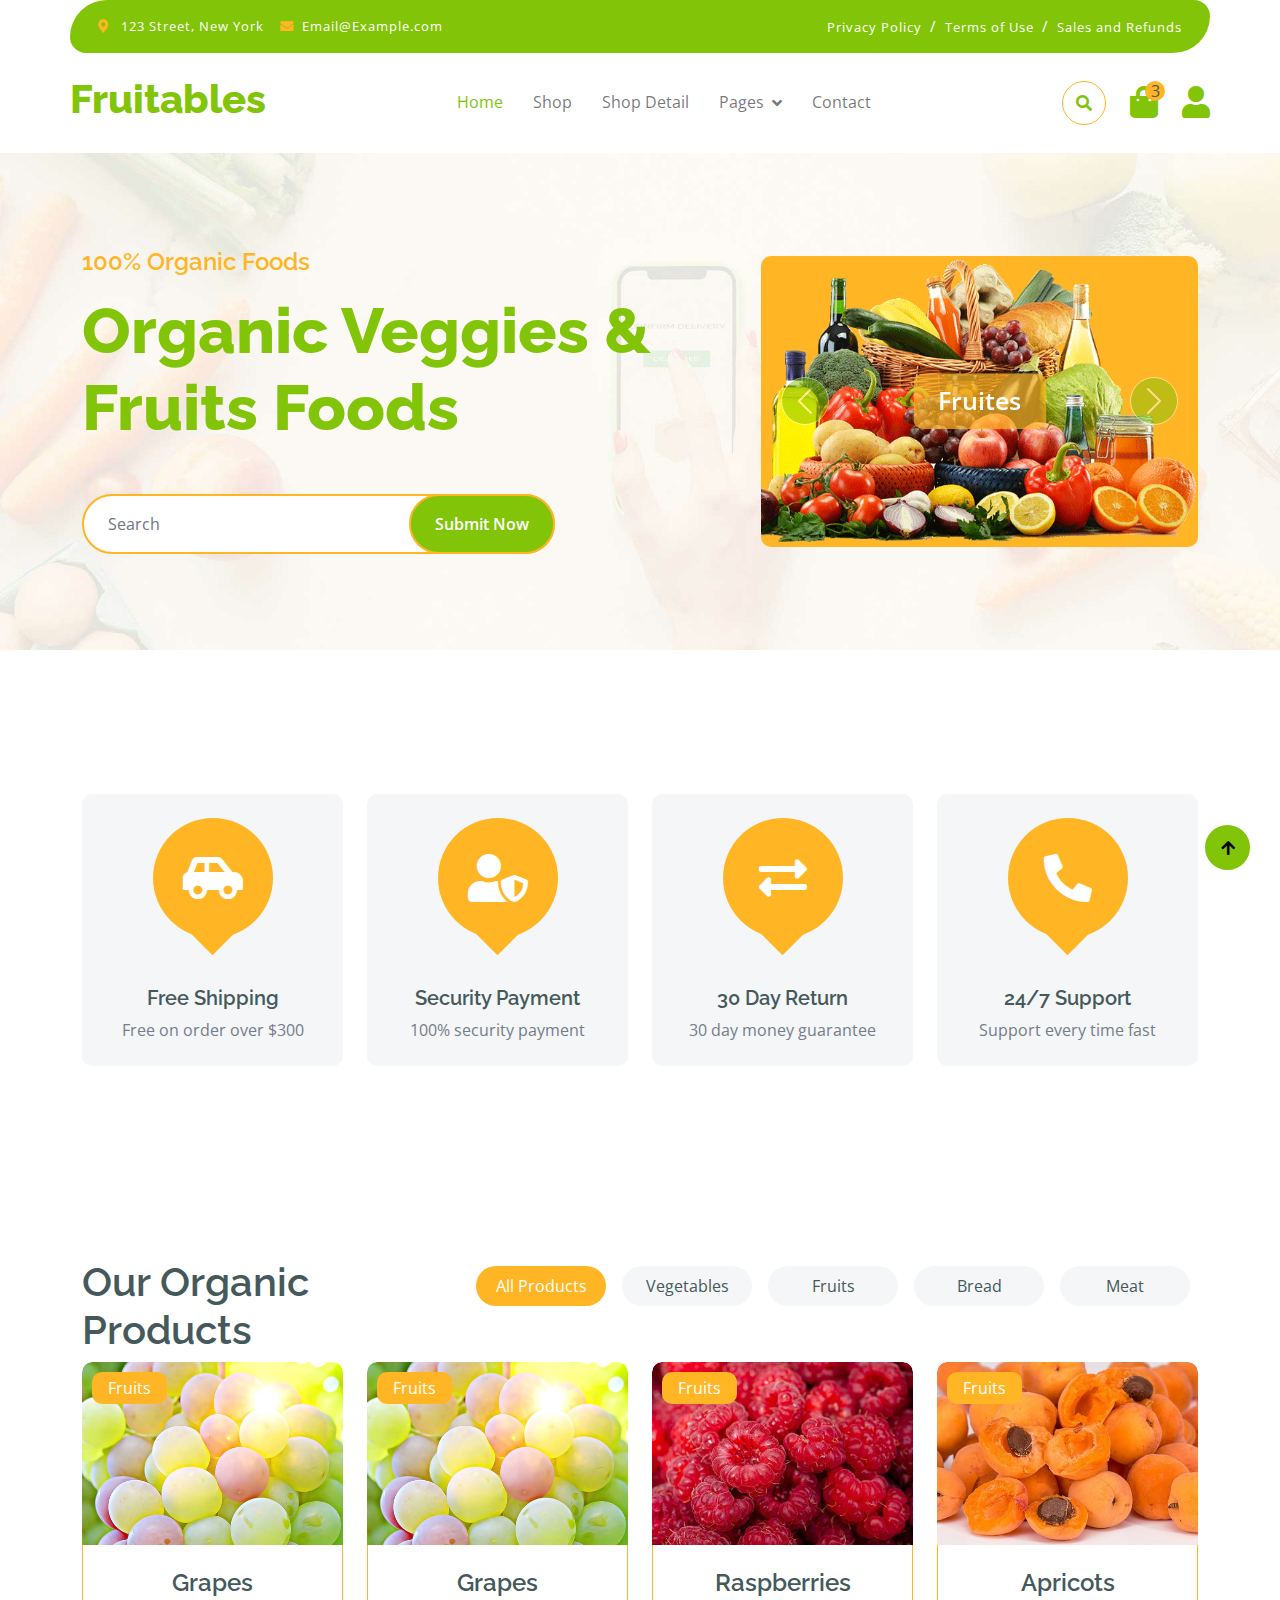
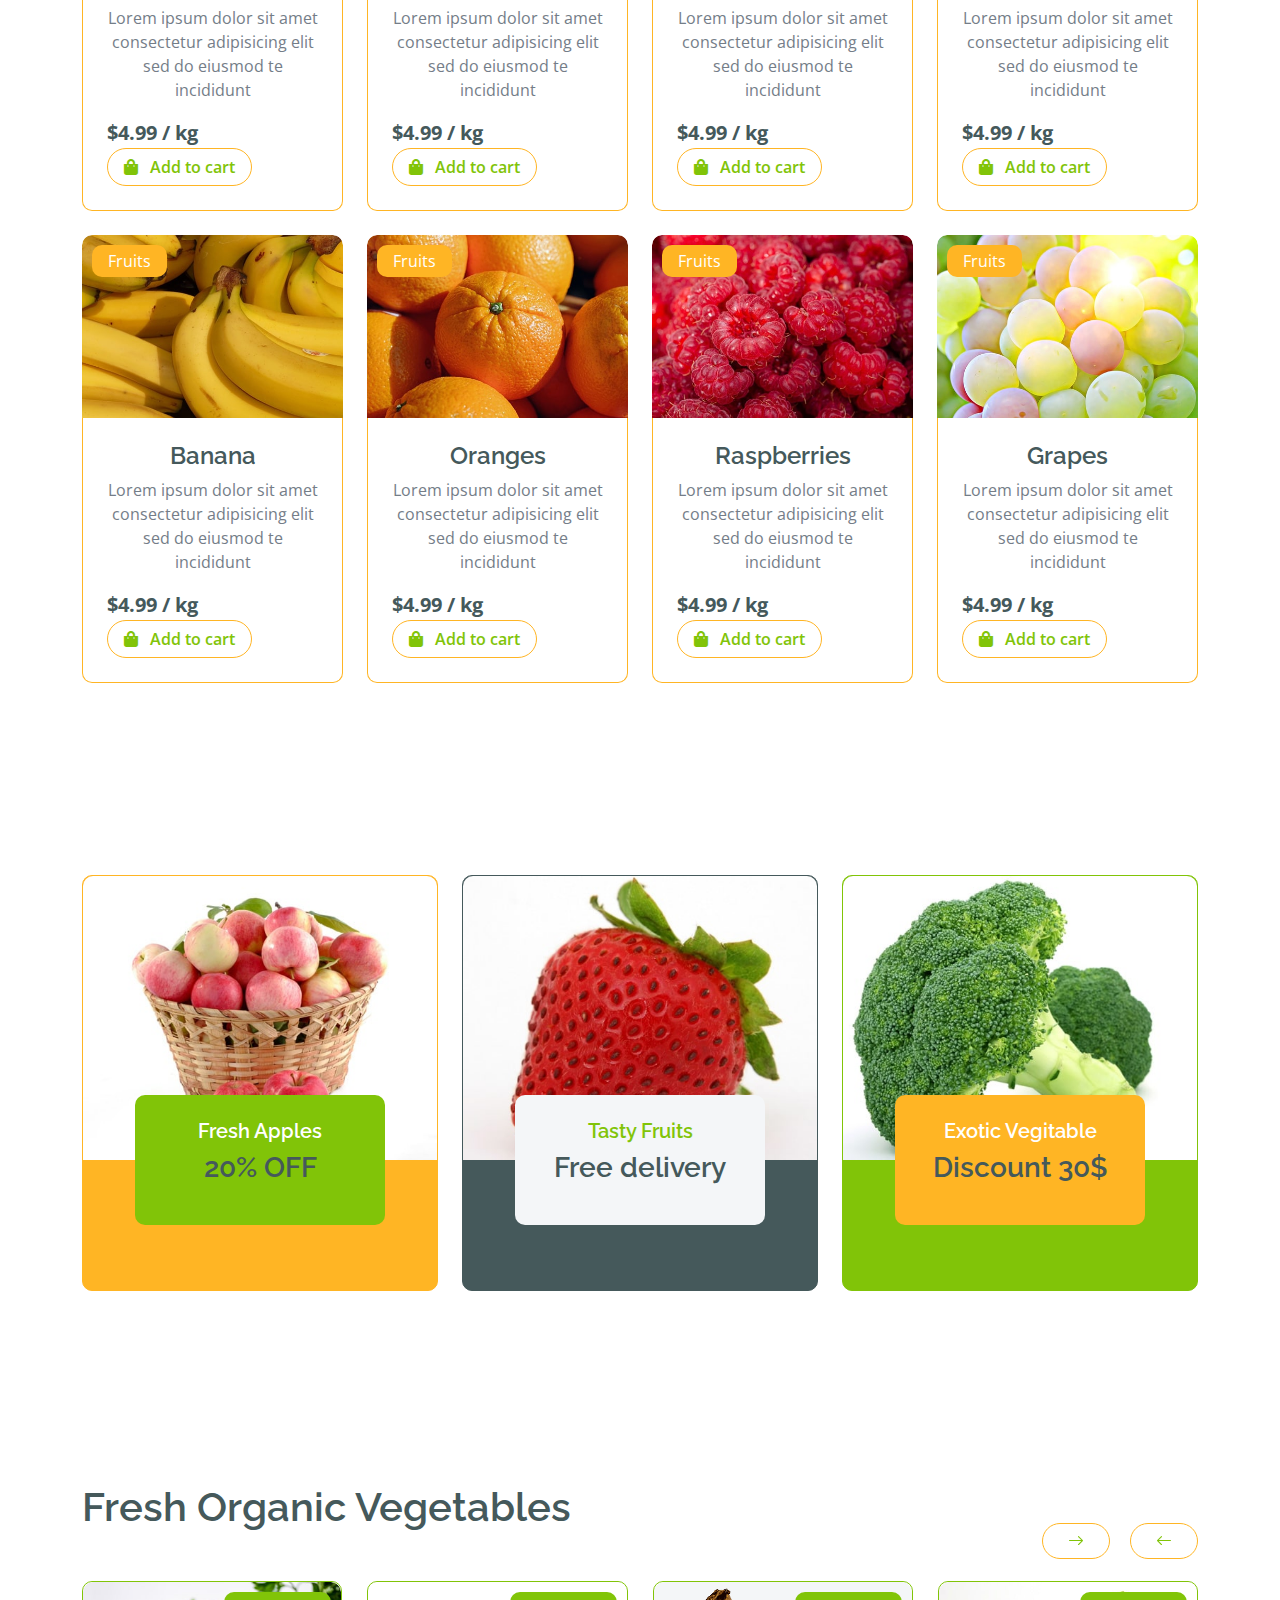
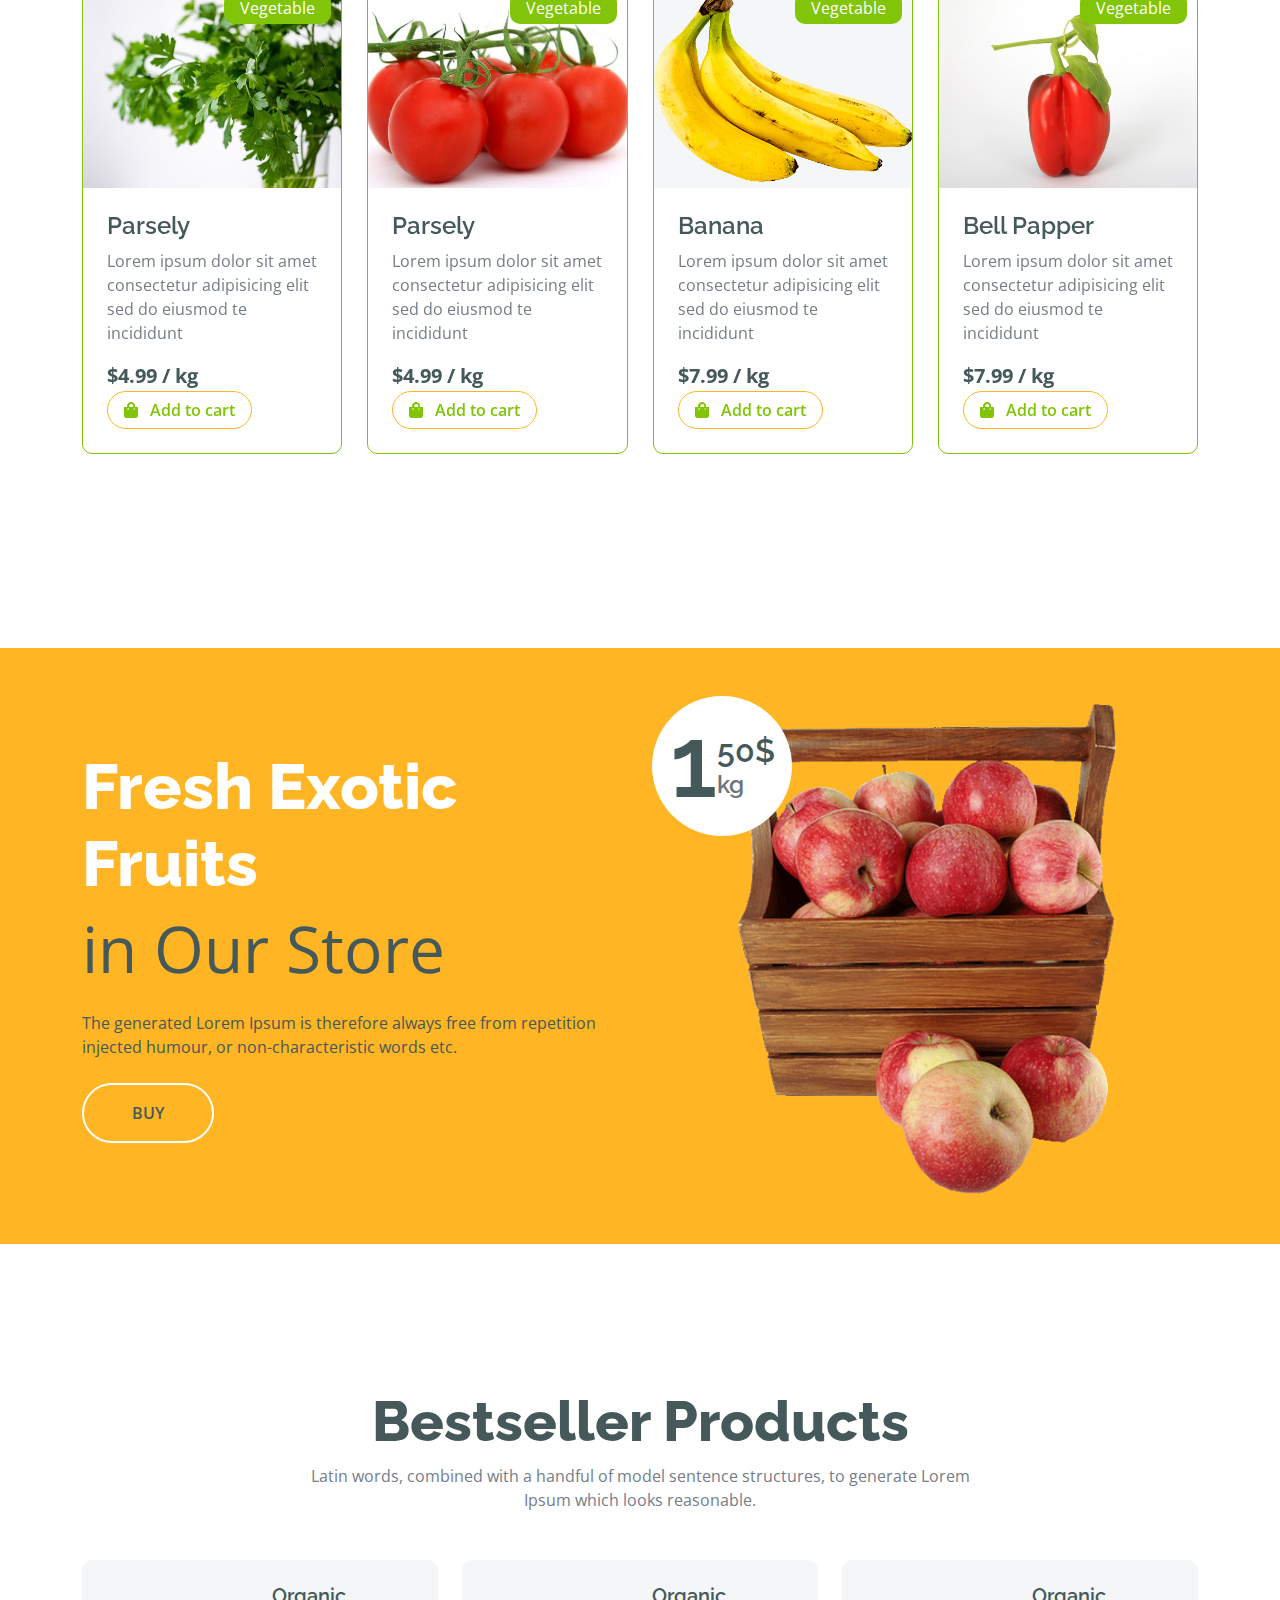
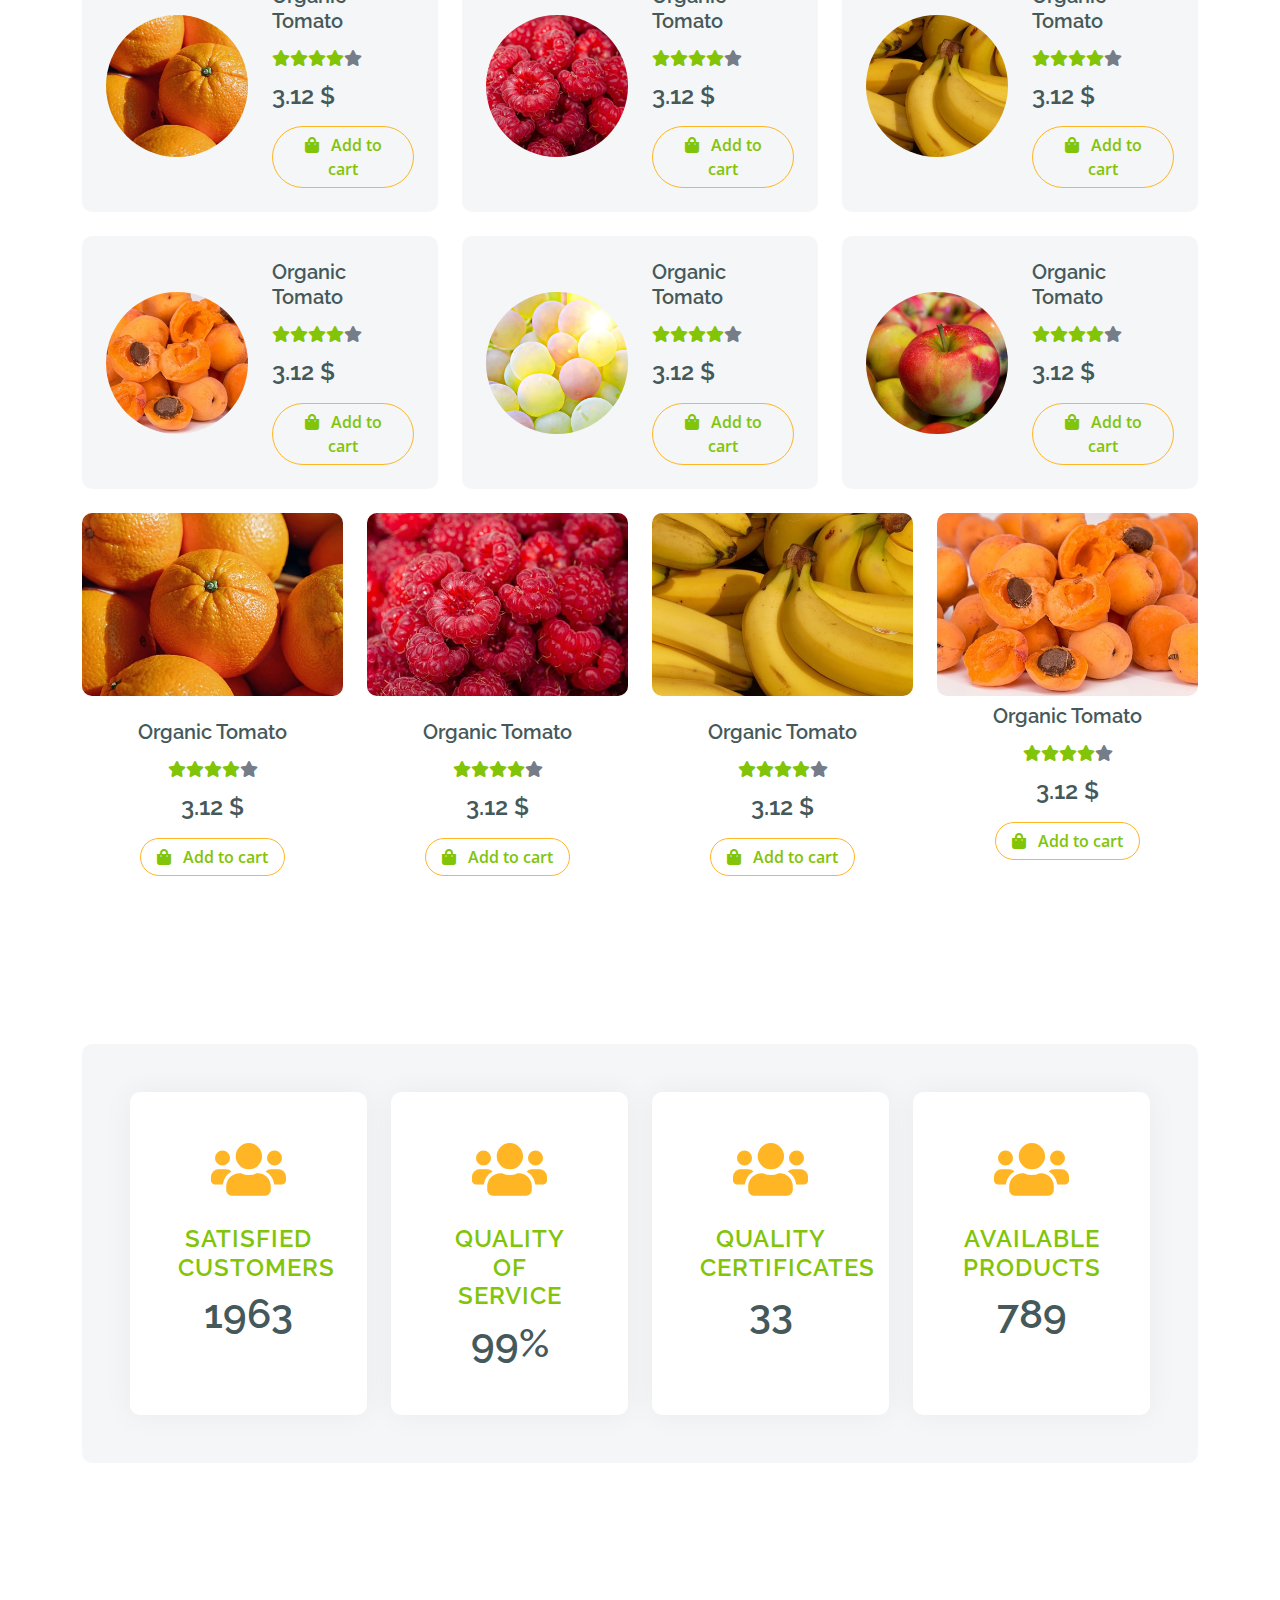
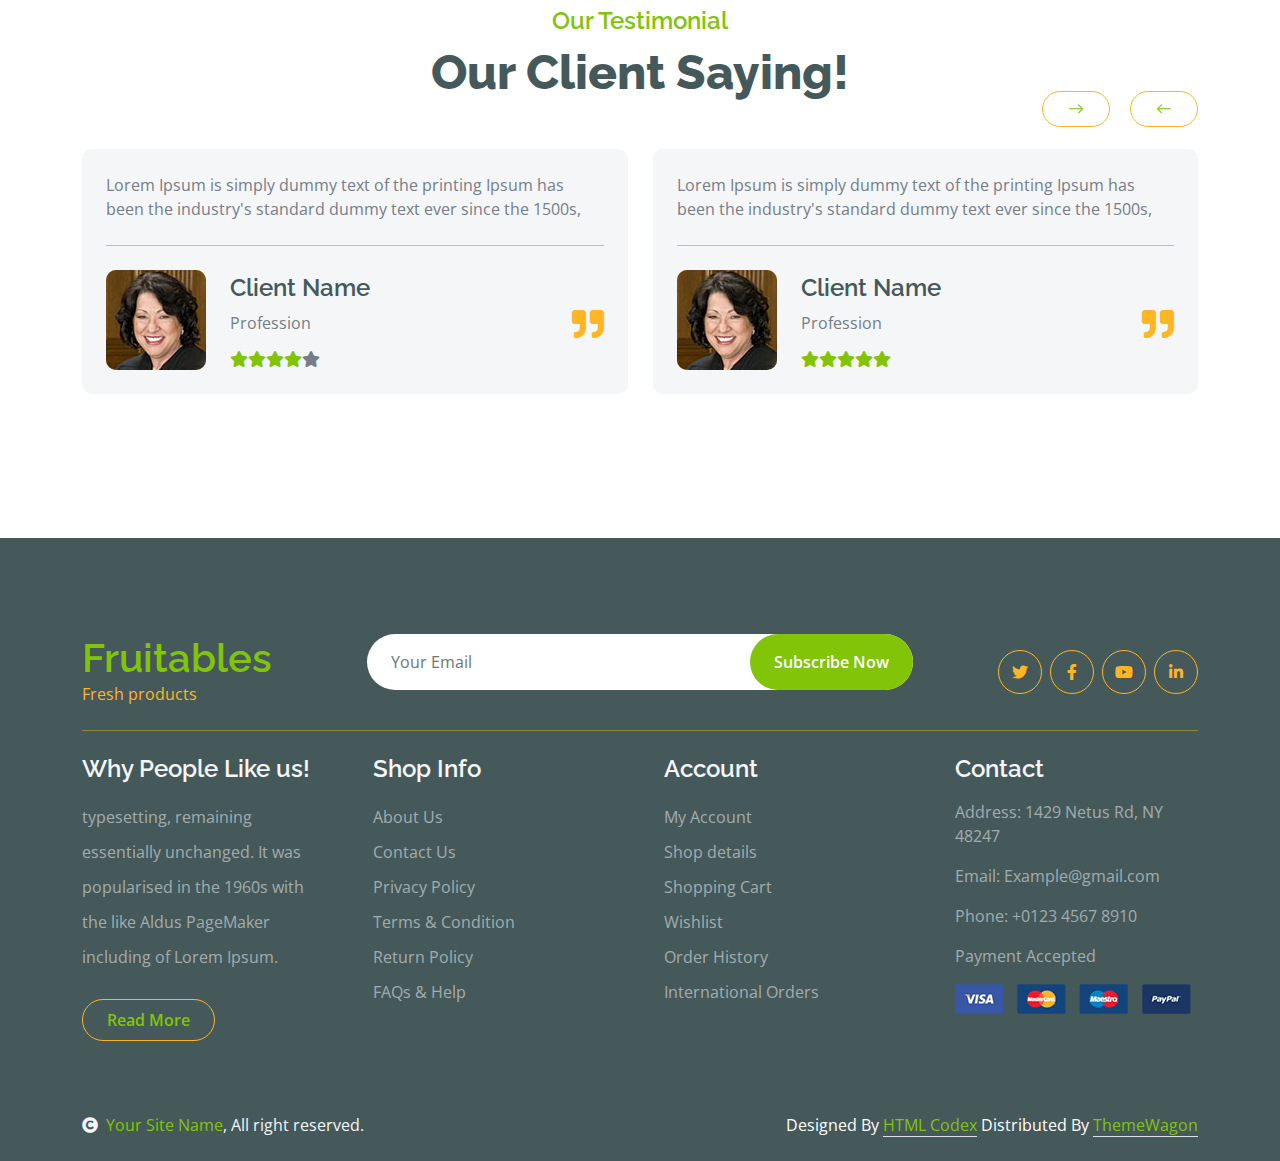
==== index.html @ b5e5c2f3 "Added Bootstrap Template" ====
<!DOCTYPE html>
<html lang="en">

    <head>
        <meta charset="utf-8">
        <title>Fruitables - Vegetable Website Template</title>
        <meta content="width=device-width, initial-scale=1.0" name="viewport">
        <meta content="" name="keywords">
        <meta content="" name="description">

        <!-- Google Web Fonts -->
        <link rel="preconnect" href="https://fonts.googleapis.com">
        <link rel="preconnect" href="https://fonts.gstatic.com" crossorigin>
        <link href="https://fonts.googleapis.com/css2?family=Open+Sans:wght@400;600&family=Raleway:wght@600;800&display=swap" rel="stylesheet"> 

        <!-- Icon Font Stylesheet -->
        <link rel="stylesheet" href="https://use.fontawesome.com/releases/v5.15.4/css/all.css"/>
        <link href="https://cdn.jsdelivr.net/npm/bootstrap-icons@1.4.1/font/bootstrap-icons.css" rel="stylesheet">

        <!-- Libraries Stylesheet -->
        <link href="lib/lightbox/css/lightbox.min.css" rel="stylesheet">
        <link href="lib/owlcarousel/assets/owl.carousel.min.css" rel="stylesheet">


        <!-- Customized Bootstrap Stylesheet -->
        <link href="css/bootstrap.min.css" rel="stylesheet">

        <!-- Template Stylesheet -->
        <link href="css/style.css" rel="stylesheet">
    </head>

    <body>

        <!-- Spinner Start -->
        <div id="spinner" class="show w-100 vh-100 bg-white position-fixed translate-middle top-50 start-50  d-flex align-items-center justify-content-center">
            <div class="spinner-grow text-primary" role="status"></div>
        </div>
        <!-- Spinner End -->


        <!-- Navbar start -->
        <div class="container-fluid fixed-top">
            <div class="container topbar bg-primary d-none d-lg-block">
                <div class="d-flex justify-content-between">
                    <div class="top-info ps-2">
                        <small class="me-3"><i class="fas fa-map-marker-alt me-2 text-secondary"></i> <a href="#" class="text-white">123 Street, New York</a></small>
                        <small class="me-3"><i class="fas fa-envelope me-2 text-secondary"></i><a href="#" class="text-white">Email@Example.com</a></small>
                    </div>
                    <div class="top-link pe-2">
                        <a href="#" class="text-white"><small class="text-white mx-2">Privacy Policy</small>/</a>
                        <a href="#" class="text-white"><small class="text-white mx-2">Terms of Use</small>/</a>
                        <a href="#" class="text-white"><small class="text-white ms-2">Sales and Refunds</small></a>
                    </div>
                </div>
            </div>
            <div class="container px-0">
                <nav class="navbar navbar-light bg-white navbar-expand-xl">
                    <a href="index.html" class="navbar-brand"><h1 class="text-primary display-6">Fruitables</h1></a>
                    <button class="navbar-toggler py-2 px-3" type="button" data-bs-toggle="collapse" data-bs-target="#navbarCollapse">
                        <span class="fa fa-bars text-primary"></span>
                    </button>
                    <div class="collapse navbar-collapse bg-white" id="navbarCollapse">
                        <div class="navbar-nav mx-auto">
                            <a href="index.html" class="nav-item nav-link active">Home</a>
                            <a href="shop.html" class="nav-item nav-link">Shop</a>
                            <a href="shop-detail.html" class="nav-item nav-link">Shop Detail</a>
                            <div class="nav-item dropdown">
                                <a href="#" class="nav-link dropdown-toggle" data-bs-toggle="dropdown">Pages</a>
                                <div class="dropdown-menu m-0 bg-secondary rounded-0">
                                    <a href="cart.html" class="dropdown-item">Cart</a>
                                    <a href="chackout.html" class="dropdown-item">Chackout</a>
                                    <a href="testimonial.html" class="dropdown-item">Testimonial</a>
                                    <a href="404.html" class="dropdown-item">404 Page</a>
                                </div>
                            </div>
                            <a href="contact.html" class="nav-item nav-link">Contact</a>
                        </div>
                        <div class="d-flex m-3 me-0">
                            <button class="btn-search btn border border-secondary btn-md-square rounded-circle bg-white me-4" data-bs-toggle="modal" data-bs-target="#searchModal"><i class="fas fa-search text-primary"></i></button>
                            <a href="#" class="position-relative me-4 my-auto">
                                <i class="fa fa-shopping-bag fa-2x"></i>
                                <span class="position-absolute bg-secondary rounded-circle d-flex align-items-center justify-content-center text-dark px-1" style="top: -5px; left: 15px; height: 20px; min-width: 20px;">3</span>
                            </a>
                            <a href="#" class="my-auto">
                                <i class="fas fa-user fa-2x"></i>
                            </a>
                        </div>
                    </div>
                </nav>
            </div>
        </div>
        <!-- Navbar End -->


        <!-- Modal Search Start -->
        <div class="modal fade" id="searchModal" tabindex="-1" aria-labelledby="exampleModalLabel" aria-hidden="true">
            <div class="modal-dialog modal-fullscreen">
                <div class="modal-content rounded-0">
                    <div class="modal-header">
                        <h5 class="modal-title" id="exampleModalLabel">Search by keyword</h5>
                        <button type="button" class="btn-close" data-bs-dismiss="modal" aria-label="Close"></button>
                    </div>
                    <div class="modal-body d-flex align-items-center">
                        <div class="input-group w-75 mx-auto d-flex">
                            <input type="search" class="form-control p-3" placeholder="keywords" aria-describedby="search-icon-1">
                            <span id="search-icon-1" class="input-group-text p-3"><i class="fa fa-search"></i></span>
                        </div>
                    </div>
                </div>
            </div>
        </div>
        <!-- Modal Search End -->


        <!-- Hero Start -->
        <div class="container-fluid py-5 mb-5 hero-header">
            <div class="container py-5">
                <div class="row g-5 align-items-center">
                    <div class="col-md-12 col-lg-7">
                        <h4 class="mb-3 text-secondary">100% Organic Foods</h4>
                        <h1 class="mb-5 display-3 text-primary">Organic Veggies & Fruits Foods</h1>
                        <div class="position-relative mx-auto">
                            <input class="form-control border-2 border-secondary w-75 py-3 px-4 rounded-pill" type="number" placeholder="Search">
                            <button type="submit" class="btn btn-primary border-2 border-secondary py-3 px-4 position-absolute rounded-pill text-white h-100" style="top: 0; right: 25%;">Submit Now</button>
                        </div>
                    </div>
                    <div class="col-md-12 col-lg-5">
                        <div id="carouselId" class="carousel slide position-relative" data-bs-ride="carousel">
                            <div class="carousel-inner" role="listbox">
                                <div class="carousel-item active rounded">
                                    <img src="img/hero-img-1.png" class="img-fluid w-100 h-100 bg-secondary rounded" alt="First slide">
                                    <a href="#" class="btn px-4 py-2 text-white rounded">Fruites</a>
                                </div>
                                <div class="carousel-item rounded">
                                    <img src="img/hero-img-2.jpg" class="img-fluid w-100 h-100 rounded" alt="Second slide">
                                    <a href="#" class="btn px-4 py-2 text-white rounded">Vesitables</a>
                                </div>
                            </div>
                            <button class="carousel-control-prev" type="button" data-bs-target="#carouselId" data-bs-slide="prev">
                                <span class="carousel-control-prev-icon" aria-hidden="true"></span>
                                <span class="visually-hidden">Previous</span>
                            </button>
                            <button class="carousel-control-next" type="button" data-bs-target="#carouselId" data-bs-slide="next">
                                <span class="carousel-control-next-icon" aria-hidden="true"></span>
                                <span class="visually-hidden">Next</span>
                            </button>
                        </div>
                    </div>
                </div>
            </div>
        </div>
        <!-- Hero End -->


        <!-- Featurs Section Start -->
        <div class="container-fluid featurs py-5">
            <div class="container py-5">
                <div class="row g-4">
                    <div class="col-md-6 col-lg-3">
                        <div class="featurs-item text-center rounded bg-light p-4">
                            <div class="featurs-icon btn-square rounded-circle bg-secondary mb-5 mx-auto">
                                <i class="fas fa-car-side fa-3x text-white"></i>
                            </div>
                            <div class="featurs-content text-center">
                                <h5>Free Shipping</h5>
                                <p class="mb-0">Free on order over $300</p>
                            </div>
                        </div>
                    </div>
                    <div class="col-md-6 col-lg-3">
                        <div class="featurs-item text-center rounded bg-light p-4">
                            <div class="featurs-icon btn-square rounded-circle bg-secondary mb-5 mx-auto">
                                <i class="fas fa-user-shield fa-3x text-white"></i>
                            </div>
                            <div class="featurs-content text-center">
                                <h5>Security Payment</h5>
                                <p class="mb-0">100% security payment</p>
                            </div>
                        </div>
                    </div>
                    <div class="col-md-6 col-lg-3">
                        <div class="featurs-item text-center rounded bg-light p-4">
                            <div class="featurs-icon btn-square rounded-circle bg-secondary mb-5 mx-auto">
                                <i class="fas fa-exchange-alt fa-3x text-white"></i>
                            </div>
                            <div class="featurs-content text-center">
                                <h5>30 Day Return</h5>
                                <p class="mb-0">30 day money guarantee</p>
                            </div>
                        </div>
                    </div>
                    <div class="col-md-6 col-lg-3">
                        <div class="featurs-item text-center rounded bg-light p-4">
                            <div class="featurs-icon btn-square rounded-circle bg-secondary mb-5 mx-auto">
                                <i class="fa fa-phone-alt fa-3x text-white"></i>
                            </div>
                            <div class="featurs-content text-center">
                                <h5>24/7 Support</h5>
                                <p class="mb-0">Support every time fast</p>
                            </div>
                        </div>
                    </div>
                </div>
            </div>
        </div>
        <!-- Featurs Section End -->


        <!-- Fruits Shop Start-->
        <div class="container-fluid fruite py-5">
            <div class="container py-5">
                <div class="tab-class text-center">
                    <div class="row g-4">
                        <div class="col-lg-4 text-start">
                            <h1>Our Organic Products</h1>
                        </div>
                        <div class="col-lg-8 text-end">
                            <ul class="nav nav-pills d-inline-flex text-center mb-5">
                                <li class="nav-item">
                                    <a class="d-flex m-2 py-2 bg-light rounded-pill active" data-bs-toggle="pill" href="#tab-1">
                                        <span class="text-dark" style="width: 130px;">All Products</span>
                                    </a>
                                </li>
                                <li class="nav-item">
                                    <a class="d-flex py-2 m-2 bg-light rounded-pill" data-bs-toggle="pill" href="#tab-2">
                                        <span class="text-dark" style="width: 130px;">Vegetables</span>
                                    </a>
                                </li>
                                <li class="nav-item">
                                    <a class="d-flex m-2 py-2 bg-light rounded-pill" data-bs-toggle="pill" href="#tab-3">
                                        <span class="text-dark" style="width: 130px;">Fruits</span>
                                    </a>
                                </li>
                                <li class="nav-item">
                                    <a class="d-flex m-2 py-2 bg-light rounded-pill" data-bs-toggle="pill" href="#tab-4">
                                        <span class="text-dark" style="width: 130px;">Bread</span>
                                    </a>
                                </li>
                                <li class="nav-item">
                                    <a class="d-flex m-2 py-2 bg-light rounded-pill" data-bs-toggle="pill" href="#tab-5">
                                        <span class="text-dark" style="width: 130px;">Meat</span>
                                    </a>
                                </li>
                            </ul>
                        </div>
                    </div>
                    <div class="tab-content">
                        <div id="tab-1" class="tab-pane fade show p-0 active">
                            <div class="row g-4">
                                <div class="col-lg-12">
                                    <div class="row g-4">
                                        <div class="col-md-6 col-lg-4 col-xl-3">
                                            <div class="rounded position-relative fruite-item">
                                                <div class="fruite-img">
                                                    <img src="img/fruite-item-5.jpg" class="img-fluid w-100 rounded-top" alt="">
                                                </div>
                                                <div class="text-white bg-secondary px-3 py-1 rounded position-absolute" style="top: 10px; left: 10px;">Fruits</div>
                                                <div class="p-4 border border-secondary border-top-0 rounded-bottom">
                                                    <h4>Grapes</h4>
                                                    <p>Lorem ipsum dolor sit amet consectetur adipisicing elit sed do eiusmod te incididunt</p>
                                                    <div class="d-flex justify-content-between flex-lg-wrap">
                                                        <p class="text-dark fs-5 fw-bold mb-0">$4.99 / kg</p>
                                                        <a href="#" class="btn border border-secondary rounded-pill px-3 text-primary"><i class="fa fa-shopping-bag me-2 text-primary"></i> Add to cart</a>
                                                    </div>
                                                </div>
                                            </div>
                                        </div>
                                        <div class="col-md-6 col-lg-4 col-xl-3">
                                            <div class="rounded position-relative fruite-item">
                                                <div class="fruite-img">
                                                    <img src="img/fruite-item-5.jpg" class="img-fluid w-100 rounded-top" alt="">
                                                </div>
                                                <div class="text-white bg-secondary px-3 py-1 rounded position-absolute" style="top: 10px; left: 10px;">Fruits</div>
                                                <div class="p-4 border border-secondary border-top-0 rounded-bottom">
                                                    <h4>Grapes</h4>
                                                    <p>Lorem ipsum dolor sit amet consectetur adipisicing elit sed do eiusmod te incididunt</p>
                                                    <div class="d-flex justify-content-between flex-lg-wrap">
                                                        <p class="text-dark fs-5 fw-bold mb-0">$4.99 / kg</p>
                                                        <a href="#" class="btn border border-secondary rounded-pill px-3 text-primary"><i class="fa fa-shopping-bag me-2 text-primary"></i> Add to cart</a>
                                                    </div>
                                                </div>
                                            </div>
                                        </div>
                                        <div class="col-md-6 col-lg-4 col-xl-3">
                                            <div class="rounded position-relative fruite-item">
                                                <div class="fruite-img">
                                                    <img src="img/fruite-item-2.jpg" class="img-fluid w-100 rounded-top" alt="">
                                                </div>
                                                <div class="text-white bg-secondary px-3 py-1 rounded position-absolute" style="top: 10px; left: 10px;">Fruits</div>
                                                <div class="p-4 border border-secondary border-top-0 rounded-bottom">
                                                    <h4>Raspberries</h4>
                                                    <p>Lorem ipsum dolor sit amet consectetur adipisicing elit sed do eiusmod te incididunt</p>
                                                    <div class="d-flex justify-content-between flex-lg-wrap">
                                                        <p class="text-dark fs-5 fw-bold mb-0">$4.99 / kg</p>
                                                        <a href="#" class="btn border border-secondary rounded-pill px-3 text-primary"><i class="fa fa-shopping-bag me-2 text-primary"></i> Add to cart</a>
                                                    </div>
                                                </div>
                                            </div>
                                        </div>
                                        <div class="col-md-6 col-lg-4 col-xl-3">
                                            <div class="rounded position-relative fruite-item">
                                                <div class="fruite-img">
                                                    <img src="img/fruite-item-4.jpg" class="img-fluid w-100 rounded-top" alt="">
                                                </div>
                                                <div class="text-white bg-secondary px-3 py-1 rounded position-absolute" style="top: 10px; left: 10px;">Fruits</div>
                                                <div class="p-4 border border-secondary border-top-0 rounded-bottom">
                                                    <h4>Apricots</h4>
                                                    <p>Lorem ipsum dolor sit amet consectetur adipisicing elit sed do eiusmod te incididunt</p>
                                                    <div class="d-flex justify-content-between flex-lg-wrap">
                                                        <p class="text-dark fs-5 fw-bold mb-0">$4.99 / kg</p>
                                                        <a href="#" class="btn border border-secondary rounded-pill px-3 text-primary"><i class="fa fa-shopping-bag me-2 text-primary"></i> Add to cart</a>
                                                    </div>
                                                </div>
                                            </div>
                                        </div>
                                        <div class="col-md-6 col-lg-4 col-xl-3">
                                            <div class="rounded position-relative fruite-item">
                                                <div class="fruite-img">
                                                    <img src="img/fruite-item-3.jpg" class="img-fluid w-100 rounded-top" alt="">
                                                </div>
                                                <div class="text-white bg-secondary px-3 py-1 rounded position-absolute" style="top: 10px; left: 10px;">Fruits</div>
                                                <div class="p-4 border border-secondary border-top-0 rounded-bottom">
                                                    <h4>Banana</h4>
                                                    <p>Lorem ipsum dolor sit amet consectetur adipisicing elit sed do eiusmod te incididunt</p>
                                                    <div class="d-flex justify-content-between flex-lg-wrap">
                                                        <p class="text-dark fs-5 fw-bold mb-0">$4.99 / kg</p>
                                                        <a href="#" class="btn border border-secondary rounded-pill px-3 text-primary"><i class="fa fa-shopping-bag me-2 text-primary"></i> Add to cart</a>
                                                    </div>
                                                </div>
                                            </div>
                                        </div>
                                        <div class="col-md-6 col-lg-4 col-xl-3">
                                            <div class="rounded position-relative fruite-item">
                                                <div class="fruite-img">
                                                    <img src="img/fruite-item-1.jpg" class="img-fluid w-100 rounded-top" alt="">
                                                </div>
                                                <div class="text-white bg-secondary px-3 py-1 rounded position-absolute" style="top: 10px; left: 10px;">Fruits</div>
                                                <div class="p-4 border border-secondary border-top-0 rounded-bottom">
                                                    <h4>Oranges</h4>
                                                    <p>Lorem ipsum dolor sit amet consectetur adipisicing elit sed do eiusmod te incididunt</p>
                                                    <div class="d-flex justify-content-between flex-lg-wrap">
                                                        <p class="text-dark fs-5 fw-bold mb-0">$4.99 / kg</p>
                                                        <a href="#" class="btn border border-secondary rounded-pill px-3 text-primary"><i class="fa fa-shopping-bag me-2 text-primary"></i> Add to cart</a>
                                                    </div>
                                                </div>
                                            </div>
                                        </div>
                                        <div class="col-md-6 col-lg-4 col-xl-3">
                                            <div class="rounded position-relative fruite-item">
                                                <div class="fruite-img">
                                                    <img src="img/fruite-item-2.jpg" class="img-fluid w-100 rounded-top" alt="">
                                                </div>
                                                <div class="text-white bg-secondary px-3 py-1 rounded position-absolute" style="top: 10px; left: 10px;">Fruits</div>
                                                <div class="p-4 border border-secondary border-top-0 rounded-bottom">
                                                    <h4>Raspberries</h4>
                                                    <p>Lorem ipsum dolor sit amet consectetur adipisicing elit sed do eiusmod te incididunt</p>
                                                    <div class="d-flex justify-content-between flex-lg-wrap">
                                                        <p class="text-dark fs-5 fw-bold mb-0">$4.99 / kg</p>
                                                        <a href="#" class="btn border border-secondary rounded-pill px-3 text-primary"><i class="fa fa-shopping-bag me-2 text-primary"></i> Add to cart</a>
                                                    </div>
                                                </div>
                                            </div>
                                        </div>
                                        <div class="col-md-6 col-lg-4 col-xl-3">
                                            <div class="rounded position-relative fruite-item">
                                                <div class="fruite-img">
                                                    <img src="img/fruite-item-5.jpg" class="img-fluid w-100 rounded-top" alt="">
                                                </div>
                                                <div class="text-white bg-secondary px-3 py-1 rounded position-absolute" style="top: 10px; left: 10px;">Fruits</div>
                                                <div class="p-4 border border-secondary border-top-0 rounded-bottom">
                                                    <h4>Grapes</h4>
                                                    <p>Lorem ipsum dolor sit amet consectetur adipisicing elit sed do eiusmod te incididunt</p>
                                                    <div class="d-flex justify-content-between flex-lg-wrap">
                                                        <p class="text-dark fs-5 fw-bold mb-0">$4.99 / kg</p>
                                                        <a href="#" class="btn border border-secondary rounded-pill px-3 text-primary"><i class="fa fa-shopping-bag me-2 text-primary"></i> Add to cart</a>
                                                    </div>
                                                </div>
                                            </div>
                                        </div>
                                    </div>
                                </div>
                            </div>
                        </div>
                        <div id="tab-2" class="tab-pane fade show p-0">
                            <div class="row g-4">
                                <div class="col-lg-12">
                                    <div class="row g-4">
                                        <div class="col-md-6 col-lg-4 col-xl-3">
                                            <div class="rounded position-relative fruite-item">
                                                <div class="fruite-img">
                                                    <img src="img/fruite-item-5.jpg" class="img-fluid w-100 rounded-top" alt="">
                                                </div>
                                                <div class="text-white bg-secondary px-3 py-1 rounded position-absolute" style="top: 10px; left: 10px;">Fruits</div>
                                                <div class="p-4 border border-secondary border-top-0 rounded-bottom">
                                                    <h4>Grapes</h4>
                                                    <p>Lorem ipsum dolor sit amet consectetur adipisicing elit sed do eiusmod te incididunt</p>
                                                    <div class="d-flex justify-content-between flex-lg-wrap">
                                                        <p class="text-dark fs-5 fw-bold mb-0">$4.99 / kg</p>
                                                        <a href="#" class="btn border border-secondary rounded-pill px-3 text-primary"><i class="fa fa-shopping-bag me-2 text-primary"></i> Add to cart</a>
                                                    </div>
                                                </div>
                                            </div>
                                        </div>
                                        <div class="col-md-6 col-lg-4 col-xl-3">
                                            <div class="rounded position-relative fruite-item">
                                                <div class="fruite-img">
                                                    <img src="img/fruite-item-2.jpg" class="img-fluid w-100 rounded-top" alt="">
                                                </div>
                                                <div class="text-white bg-secondary px-3 py-1 rounded position-absolute" style="top: 10px; left: 10px;">Fruits</div>
                                                <div class="p-4 border border-secondary border-top-0 rounded-bottom">
                                                    <h4>Raspberries</h4>
                                                    <p>Lorem ipsum dolor sit amet consectetur adipisicing elit sed do eiusmod te incididunt</p>
                                                    <div class="d-flex justify-content-between flex-lg-wrap">
                                                        <p class="text-dark fs-5 fw-bold mb-0">$4.99 / kg</p>
                                                        <a href="#" class="btn border border-secondary rounded-pill px-3 text-primary"><i class="fa fa-shopping-bag me-2 text-primary"></i> Add to cart</a>
                                                    </div>
                                                </div>
                                            </div>
                                        </div>
                                    </div>
                                </div>
                            </div>
                        </div>
                        <div id="tab-3" class="tab-pane fade show p-0">
                            <div class="row g-4">
                                <div class="col-lg-12">
                                    <div class="row g-4">
                                        <div class="col-md-6 col-lg-4 col-xl-3">
                                            <div class="rounded position-relative fruite-item">
                                                <div class="fruite-img">
                                                    <img src="img/fruite-item-1.jpg" class="img-fluid w-100 rounded-top" alt="">
                                                </div>
                                                <div class="text-white bg-secondary px-3 py-1 rounded position-absolute" style="top: 10px; left: 10px;">Fruits</div>
                                                <div class="p-4 border border-secondary border-top-0 rounded-bottom">
                                                    <h4>Oranges</h4>
                                                    <p>Lorem ipsum dolor sit amet consectetur adipisicing elit sed do eiusmod te incididunt</p>
                                                    <div class="d-flex justify-content-between flex-lg-wrap">
                                                        <p class="text-dark fs-5 fw-bold mb-0">$4.99 / kg</p>
                                                        <a href="#" class="btn border border-secondary rounded-pill px-3 text-primary"><i class="fa fa-shopping-bag me-2 text-primary"></i> Add to cart</a>
                                                    </div>
                                                </div>
                                            </div>
                                        </div>
                                        <div class="col-md-6 col-lg-4 col-xl-3">
                                            <div class="rounded position-relative fruite-item">
                                                <div class="fruite-img">
                                                    <img src="img/fruite-item-6.jpg" class="img-fluid w-100 rounded-top" alt="">
                                                </div>
                                                <div class="text-white bg-secondary px-3 py-1 rounded position-absolute" style="top: 10px; left: 10px;">Fruits</div>
                                                <div class="p-4 border border-secondary border-top-0 rounded-bottom">
                                                    <h4>Apple</h4>
                                                    <p>Lorem ipsum dolor sit amet consectetur adipisicing elit sed do eiusmod te incididunt</p>
                                                    <div class="d-flex justify-content-between flex-lg-wrap">
                                                        <p class="text-dark fs-5 fw-bold mb-0">$4.99 / kg</p>
                                                        <a href="#" class="btn border border-secondary rounded-pill px-3 text-primary"><i class="fa fa-shopping-bag me-2 text-primary"></i> Add to cart</a>
                                                    </div>
                                                </div>
                                            </div>
                                        </div>
                                    </div>
                                </div>
                            </div>
                        </div>
                        <div id="tab-4" class="tab-pane fade show p-0">
                            <div class="row g-4">
                                <div class="col-lg-12">
                                    <div class="row g-4">
                                        <div class="col-md-6 col-lg-4 col-xl-3">
                                            <div class="rounded position-relative fruite-item">
                                                <div class="fruite-img">
                                                    <img src="img/fruite-item-5.jpg" class="img-fluid w-100 rounded-top" alt="">
                                                </div>
                                                <div class="text-white bg-secondary px-3 py-1 rounded position-absolute" style="top: 10px; left: 10px;">Fruits</div>
                                                <div class="p-4 border border-secondary border-top-0 rounded-bottom">
                                                    <h4>Grapes</h4>
                                                    <p>Lorem ipsum dolor sit amet consectetur adipisicing elit sed do eiusmod te incididunt</p>
                                                    <div class="d-flex justify-content-between flex-lg-wrap">
                                                        <p class="text-dark fs-5 fw-bold mb-0">$4.99 / kg</p>
                                                        <a href="#" class="btn border border-secondary rounded-pill px-3 text-primary"><i class="fa fa-shopping-bag me-2 text-primary"></i> Add to cart</a>
                                                    </div>
                                                </div>
                                            </div>
                                        </div>
                                        <div class="col-md-6 col-lg-4 col-xl-3">
                                            <div class="rounded position-relative fruite-item">
                                                <div class="fruite-img">
                                                    <img src="img/fruite-item-4.jpg" class="img-fluid w-100 rounded-top" alt="">
                                                </div>
                                                <div class="text-white bg-secondary px-3 py-1 rounded position-absolute" style="top: 10px; left: 10px;">Fruits</div>
                                                <div class="p-4 border border-secondary border-top-0 rounded-bottom">
                                                    <h4>Apricots</h4>
                                                    <p>Lorem ipsum dolor sit amet consectetur adipisicing elit sed do eiusmod te incididunt</p>
                                                    <div class="d-flex justify-content-between flex-lg-wrap">
                                                        <p class="text-dark fs-5 fw-bold mb-0">$4.99 / kg</p>
                                                        <a href="#" class="btn border border-secondary rounded-pill px-3 text-primary"><i class="fa fa-shopping-bag me-2 text-primary"></i> Add to cart</a>
                                                    </div>
                                                </div>
                                            </div>
                                        </div>
                                    </div>
                                </div>
                            </div>
                        </div>
                        <div id="tab-5" class="tab-pane fade show p-0">
                            <div class="row g-4">
                                <div class="col-lg-12">
                                    <div class="row g-4">
                                        <div class="col-md-6 col-lg-4 col-xl-3">
                                            <div class="rounded position-relative fruite-item">
                                                <div class="fruite-img">
                                                    <img src="img/fruite-item-3.jpg" class="img-fluid w-100 rounded-top" alt="">
                                                </div>
                                                <div class="text-white bg-secondary px-3 py-1 rounded position-absolute" style="top: 10px; left: 10px;">Fruits</div>
                                                <div class="p-4 border border-secondary border-top-0 rounded-bottom">
                                                    <h4>Banana</h4>
                                                    <p>Lorem ipsum dolor sit amet consectetur adipisicing elit sed do eiusmod te incididunt</p>
                                                    <div class="d-flex justify-content-between flex-lg-wrap">
                                                        <p class="text-dark fs-5 fw-bold mb-0">$4.99 / kg</p>
                                                        <a href="#" class="btn border border-secondary rounded-pill px-3 text-primary"><i class="fa fa-shopping-bag me-2 text-primary"></i> Add to cart</a>
                                                    </div>
                                                </div>
                                            </div>
                                        </div>
                                        <div class="col-md-6 col-lg-4 col-xl-3">
                                            <div class="rounded position-relative fruite-item">
                                                <div class="fruite-img">
                                                    <img src="img/fruite-item-2.jpg" class="img-fluid w-100 rounded-top" alt="">
                                                </div>
                                                <div class="text-white bg-secondary px-3 py-1 rounded position-absolute" style="top: 10px; left: 10px;">Fruits</div>
                                                <div class="p-4 border border-secondary border-top-0 rounded-bottom">
                                                    <h4>Raspberries</h4>
                                                    <p>Lorem ipsum dolor sit amet consectetur adipisicing elit sed do eiusmod te incididunt</p>
                                                    <div class="d-flex justify-content-between flex-lg-wrap">
                                                        <p class="text-dark fs-5 fw-bold mb-0">$4.99 / kg</p>
                                                        <a href="#" class="btn border border-secondary rounded-pill px-3 text-primary"><i class="fa fa-shopping-bag me-2 text-primary"></i> Add to cart</a>
                                                    </div>
                                                </div>
                                            </div>
                                        </div>
                                        <div class="col-md-6 col-lg-4 col-xl-3">
                                            <div class="rounded position-relative fruite-item">
                                                <div class="fruite-img">
                                                    <img src="img/fruite-item-1.jpg" class="img-fluid w-100 rounded-top" alt="">
                                                </div>
                                                <div class="text-white bg-secondary px-3 py-1 rounded position-absolute" style="top: 10px; left: 10px;">Fruits</div>
                                                <div class="p-4 border border-secondary border-top-0 rounded-bottom">
                                                    <h4>Oranges</h4>
                                                    <p>Lorem ipsum dolor sit amet consectetur adipisicing elit sed do eiusmod te incididunt</p>
                                                    <div class="d-flex justify-content-between flex-lg-wrap">
                                                        <p class="text-dark fs-5 fw-bold mb-0">$4.99 / kg</p>
                                                        <a href="#" class="btn border border-secondary rounded-pill px-3 text-primary"><i class="fa fa-shopping-bag me-2 text-primary"></i> Add to cart</a>
                                                    </div>
                                                </div>
                                            </div>
                                        </div>
                                    </div>
                                </div>
                            </div>
                        </div>
                    </div>
                </div>      
            </div>
        </div>
        <!-- Fruits Shop End-->


        <!-- Featurs Start -->
        <div class="container-fluid service py-5">
            <div class="container py-5">
                <div class="row g-4 justify-content-center">
                    <div class="col-md-6 col-lg-4">
                        <a href="#">
                            <div class="service-item bg-secondary rounded border border-secondary">
                                <img src="img/featur-1.jpg" class="img-fluid rounded-top w-100" alt="">
                                <div class="px-4 rounded-bottom">
                                    <div class="service-content bg-primary text-center p-4 rounded">
                                        <h5 class="text-white">Fresh Apples</h5>
                                        <h3 class="mb-0">20% OFF</h3>
                                    </div>
                                </div>
                            </div>
                        </a>
                    </div>
                    <div class="col-md-6 col-lg-4">
                        <a href="#">
                            <div class="service-item bg-dark rounded border border-dark">
                                <img src="img/featur-2.jpg" class="img-fluid rounded-top w-100" alt="">
                                <div class="px-4 rounded-bottom">
                                    <div class="service-content bg-light text-center p-4 rounded">
                                        <h5 class="text-primary">Tasty Fruits</h5>
                                        <h3 class="mb-0">Free delivery</h3>
                                    </div>
                                </div>
                            </div>
                        </a>
                    </div>
                    <div class="col-md-6 col-lg-4">
                        <a href="#">
                            <div class="service-item bg-primary rounded border border-primary">
                                <img src="img/featur-3.jpg" class="img-fluid rounded-top w-100" alt="">
                                <div class="px-4 rounded-bottom">
                                    <div class="service-content bg-secondary text-center p-4 rounded">
                                        <h5 class="text-white">Exotic Vegitable</h5>
                                        <h3 class="mb-0">Discount 30$</h3>
                                    </div>
                                </div>
                            </div>
                        </a>
                    </div>
                </div>
            </div>
        </div>
        <!-- Featurs End -->


        <!-- Vesitable Shop Start-->
        <div class="container-fluid vesitable py-5">
            <div class="container py-5">
                <h1 class="mb-0">Fresh Organic Vegetables</h1>
                <div class="owl-carousel vegetable-carousel justify-content-center">
                    <div class="border border-primary rounded position-relative vesitable-item">
                        <div class="vesitable-img">
                            <img src="img/vegetable-item-6.jpg" class="img-fluid w-100 rounded-top" alt="">
                        </div>
                        <div class="text-white bg-primary px-3 py-1 rounded position-absolute" style="top: 10px; right: 10px;">Vegetable</div>
                        <div class="p-4 rounded-bottom">
                            <h4>Parsely</h4>
                            <p>Lorem ipsum dolor sit amet consectetur adipisicing elit sed do eiusmod te incididunt</p>
                            <div class="d-flex justify-content-between flex-lg-wrap">
                                <p class="text-dark fs-5 fw-bold mb-0">$4.99 / kg</p>
                                <a href="#" class="btn border border-secondary rounded-pill px-3 text-primary"><i class="fa fa-shopping-bag me-2 text-primary"></i> Add to cart</a>
                            </div>
                        </div>
                    </div>
                    <div class="border border-primary rounded position-relative vesitable-item">
                        <div class="vesitable-img">
                            <img src="img/vegetable-item-1.jpg" class="img-fluid w-100 rounded-top" alt="">
                        </div>
                        <div class="text-white bg-primary px-3 py-1 rounded position-absolute" style="top: 10px; right: 10px;">Vegetable</div>
                        <div class="p-4 rounded-bottom">
                            <h4>Parsely</h4>
                            <p>Lorem ipsum dolor sit amet consectetur adipisicing elit sed do eiusmod te incididunt</p>
                            <div class="d-flex justify-content-between flex-lg-wrap">
                                <p class="text-dark fs-5 fw-bold mb-0">$4.99 / kg</p>
                                <a href="#" class="btn border border-secondary rounded-pill px-3 text-primary"><i class="fa fa-shopping-bag me-2 text-primary"></i> Add to cart</a>
                            </div>
                        </div>
                    </div>
                    <div class="border border-primary rounded position-relative vesitable-item">
                        <div class="vesitable-img">
                            <img src="img/vegetable-item-3.png" class="img-fluid w-100 rounded-top bg-light" alt="">
                        </div>
                        <div class="text-white bg-primary px-3 py-1 rounded position-absolute" style="top: 10px; right: 10px;">Vegetable</div>
                        <div class="p-4 rounded-bottom">
                            <h4>Banana</h4>
                            <p>Lorem ipsum dolor sit amet consectetur adipisicing elit sed do eiusmod te incididunt</p>
                            <div class="d-flex justify-content-between flex-lg-wrap">
                                <p class="text-dark fs-5 fw-bold mb-0">$7.99 / kg</p>
                                <a href="#" class="btn border border-secondary rounded-pill px-3 text-primary"><i class="fa fa-shopping-bag me-2 text-primary"></i> Add to cart</a>
                            </div>
                        </div>
                    </div>
                    <div class="border border-primary rounded position-relative vesitable-item">
                        <div class="vesitable-img">
                            <img src="img/vegetable-item-4.jpg" class="img-fluid w-100 rounded-top" alt="">
                        </div>
                        <div class="text-white bg-primary px-3 py-1 rounded position-absolute" style="top: 10px; right: 10px;">Vegetable</div>
                        <div class="p-4 rounded-bottom">
                            <h4>Bell Papper</h4>
                            <p>Lorem ipsum dolor sit amet consectetur adipisicing elit sed do eiusmod te incididunt</p>
                            <div class="d-flex justify-content-between flex-lg-wrap">
                                <p class="text-dark fs-5 fw-bold mb-0">$7.99 / kg</p>
                                <a href="#" class="btn border border-secondary rounded-pill px-3 text-primary"><i class="fa fa-shopping-bag me-2 text-primary"></i> Add to cart</a>
                            </div>
                        </div>
                    </div>
                    <div class="border border-primary rounded position-relative vesitable-item">
                        <div class="vesitable-img">
                            <img src="img/vegetable-item-5.jpg" class="img-fluid w-100 rounded-top" alt="">
                        </div>
                        <div class="text-white bg-primary px-3 py-1 rounded position-absolute" style="top: 10px; right: 10px;">Vegetable</div>
                        <div class="p-4 rounded-bottom">
                            <h4>Potatoes</h4>
                            <p>Lorem ipsum dolor sit amet consectetur adipisicing elit sed do eiusmod te incididunt</p>
                            <div class="d-flex justify-content-between flex-lg-wrap">
                                <p class="text-dark fs-5 fw-bold mb-0">$7.99 / kg</p>
                                <a href="#" class="btn border border-secondary rounded-pill px-3 text-primary"><i class="fa fa-shopping-bag me-2 text-primary"></i> Add to cart</a>
                            </div>
                        </div>
                    </div>
                    <div class="border border-primary rounded position-relative vesitable-item">
                        <div class="vesitable-img">
                            <img src="img/vegetable-item-6.jpg" class="img-fluid w-100 rounded-top" alt="">
                        </div>
                        <div class="text-white bg-primary px-3 py-1 rounded position-absolute" style="top: 10px; right: 10px;">Vegetable</div>
                        <div class="p-4 rounded-bottom">
                            <h4>Parsely</h4>
                            <p>Lorem ipsum dolor sit amet consectetur adipisicing elit sed do eiusmod te incididunt</p>
                            <div class="d-flex justify-content-between flex-lg-wrap">
                                <p class="text-dark fs-5 fw-bold mb-0">$7.99 / kg</p>
                                <a href="#" class="btn border border-secondary rounded-pill px-3 text-primary"><i class="fa fa-shopping-bag me-2 text-primary"></i> Add to cart</a>
                            </div>
                        </div>
                    </div>
                    <div class="border border-primary rounded position-relative vesitable-item">
                        <div class="vesitable-img">
                            <img src="img/vegetable-item-5.jpg" class="img-fluid w-100 rounded-top" alt="">
                        </div>
                        <div class="text-white bg-primary px-3 py-1 rounded position-absolute" style="top: 10px; right: 10px;">Vegetable</div>
                        <div class="p-4 rounded-bottom">
                            <h4>Potatoes</h4>
                            <p>Lorem ipsum dolor sit amet consectetur adipisicing elit sed do eiusmod te incididunt</p>
                            <div class="d-flex justify-content-between flex-lg-wrap">
                                <p class="text-dark fs-5 fw-bold mb-0">$7.99 / kg</p>
                                <a href="#" class="btn border border-secondary rounded-pill px-3 text-primary"><i class="fa fa-shopping-bag me-2 text-primary"></i> Add to cart</a>
                            </div>
                        </div>
                    </div>
                    <div class="border border-primary rounded position-relative vesitable-item">
                        <div class="vesitable-img">
                            <img src="img/vegetable-item-6.jpg" class="img-fluid w-100 rounded-top" alt="">
                        </div>
                        <div class="text-white bg-primary px-3 py-1 rounded position-absolute" style="top: 10px; right: 10px;">Vegetable</div>
                        <div class="p-4 rounded-bottom">
                            <h4>Parsely</h4>
                            <p>Lorem ipsum dolor sit amet consectetur adipisicing elit sed do eiusmod te incididunt</p>
                            <div class="d-flex justify-content-between flex-lg-wrap">
                                <p class="text-dark fs-5 fw-bold mb-0">$7.99 / kg</p>
                                <a href="#" class="btn border border-secondary rounded-pill px-3 text-primary"><i class="fa fa-shopping-bag me-2 text-primary"></i> Add to cart</a>
                            </div>
                        </div>
                    </div>
                </div>
            </div>
        </div>
        <!-- Vesitable Shop End -->


        <!-- Banner Section Start-->
        <div class="container-fluid banner bg-secondary my-5">
            <div class="container py-5">
                <div class="row g-4 align-items-center">
                    <div class="col-lg-6">
                        <div class="py-4">
                            <h1 class="display-3 text-white">Fresh Exotic Fruits</h1>
                            <p class="fw-normal display-3 text-dark mb-4">in Our Store</p>
                            <p class="mb-4 text-dark">The generated Lorem Ipsum is therefore always free from repetition injected humour, or non-characteristic words etc.</p>
                            <a href="#" class="banner-btn btn border-2 border-white rounded-pill text-dark py-3 px-5">BUY</a>
                        </div>
                    </div>
                    <div class="col-lg-6">
                        <div class="position-relative">
                            <img src="img/baner-1.png" class="img-fluid w-100 rounded" alt="">
                            <div class="d-flex align-items-center justify-content-center bg-white rounded-circle position-absolute" style="width: 140px; height: 140px; top: 0; left: 0;">
                                <h1 style="font-size: 100px;">1</h1>
                                <div class="d-flex flex-column">
                                    <span class="h2 mb-0">50$</span>
                                    <span class="h4 text-muted mb-0">kg</span>
                                </div>
                            </div>
                        </div>
                    </div>
                </div>
            </div>
        </div>
        <!-- Banner Section End -->


        <!-- Bestsaler Product Start -->
        <div class="container-fluid py-5">
            <div class="container py-5">
                <div class="text-center mx-auto mb-5" style="max-width: 700px;">
                    <h1 class="display-4">Bestseller Products</h1>
                    <p>Latin words, combined with a handful of model sentence structures, to generate Lorem Ipsum which looks reasonable.</p>
                </div>
                <div class="row g-4">
                    <div class="col-lg-6 col-xl-4">
                        <div class="p-4 rounded bg-light">
                            <div class="row align-items-center">
                                <div class="col-6">
                                    <img src="img/best-product-1.jpg" class="img-fluid rounded-circle w-100" alt="">
                                </div>
                                <div class="col-6">
                                    <a href="#" class="h5">Organic Tomato</a>
                                    <div class="d-flex my-3">
                                        <i class="fas fa-star text-primary"></i>
                                        <i class="fas fa-star text-primary"></i>
                                        <i class="fas fa-star text-primary"></i>
                                        <i class="fas fa-star text-primary"></i>
                                        <i class="fas fa-star"></i>
                                    </div>
                                    <h4 class="mb-3">3.12 $</h4>
                                    <a href="#" class="btn border border-secondary rounded-pill px-3 text-primary"><i class="fa fa-shopping-bag me-2 text-primary"></i> Add to cart</a>
                                </div>
                            </div>
                        </div>
                    </div>
                    <div class="col-lg-6 col-xl-4">
                        <div class="p-4 rounded bg-light">
                            <div class="row align-items-center">
                                <div class="col-6">
                                    <img src="img/best-product-2.jpg" class="img-fluid rounded-circle w-100" alt="">
                                </div>
                                <div class="col-6">
                                    <a href="#" class="h5">Organic Tomato</a>
                                    <div class="d-flex my-3">
                                        <i class="fas fa-star text-primary"></i>
                                        <i class="fas fa-star text-primary"></i>
                                        <i class="fas fa-star text-primary"></i>
                                        <i class="fas fa-star text-primary"></i>
                                        <i class="fas fa-star"></i>
                                    </div>
                                    <h4 class="mb-3">3.12 $</h4>
                                    <a href="#" class="btn border border-secondary rounded-pill px-3 text-primary"><i class="fa fa-shopping-bag me-2 text-primary"></i> Add to cart</a>
                                </div>
                            </div>
                        </div>
                    </div>
                    <div class="col-lg-6 col-xl-4">
                        <div class="p-4 rounded bg-light">
                            <div class="row align-items-center">
                                <div class="col-6">
                                    <img src="img/best-product-3.jpg" class="img-fluid rounded-circle w-100" alt="">
                                </div>
                                <div class="col-6">
                                    <a href="#" class="h5">Organic Tomato</a>
                                    <div class="d-flex my-3">
                                        <i class="fas fa-star text-primary"></i>
                                        <i class="fas fa-star text-primary"></i>
                                        <i class="fas fa-star text-primary"></i>
                                        <i class="fas fa-star text-primary"></i>
                                        <i class="fas fa-star"></i>
                                    </div>
                                    <h4 class="mb-3">3.12 $</h4>
                                    <a href="#" class="btn border border-secondary rounded-pill px-3 text-primary"><i class="fa fa-shopping-bag me-2 text-primary"></i> Add to cart</a>
                                </div>
                            </div>
                        </div>
                    </div>
                    <div class="col-lg-6 col-xl-4">
                        <div class="p-4 rounded bg-light">
                            <div class="row align-items-center">
                                <div class="col-6">
                                    <img src="img/best-product-4.jpg" class="img-fluid rounded-circle w-100" alt="">
                                </div>
                                <div class="col-6">
                                    <a href="#" class="h5">Organic Tomato</a>
                                    <div class="d-flex my-3">
                                        <i class="fas fa-star text-primary"></i>
                                        <i class="fas fa-star text-primary"></i>
                                        <i class="fas fa-star text-primary"></i>
                                        <i class="fas fa-star text-primary"></i>
                                        <i class="fas fa-star"></i>
                                    </div>
                                    <h4 class="mb-3">3.12 $</h4>
                                    <a href="#" class="btn border border-secondary rounded-pill px-3 text-primary"><i class="fa fa-shopping-bag me-2 text-primary"></i> Add to cart</a>
                                </div>
                            </div>
                        </div>
                    </div>
                    <div class="col-lg-6 col-xl-4">
                        <div class="p-4 rounded bg-light">
                            <div class="row align-items-center">
                                <div class="col-6">
                                    <img src="img/best-product-5.jpg" class="img-fluid rounded-circle w-100" alt="">
                                </div>
                                <div class="col-6">
                                    <a href="#" class="h5">Organic Tomato</a>
                                    <div class="d-flex my-3">
                                        <i class="fas fa-star text-primary"></i>
                                        <i class="fas fa-star text-primary"></i>
                                        <i class="fas fa-star text-primary"></i>
                                        <i class="fas fa-star text-primary"></i>
                                        <i class="fas fa-star"></i>
                                    </div>
                                    <h4 class="mb-3">3.12 $</h4>
                                    <a href="#" class="btn border border-secondary rounded-pill px-3 text-primary"><i class="fa fa-shopping-bag me-2 text-primary"></i> Add to cart</a>
                                </div>
                            </div>
                        </div>
                    </div>
                    <div class="col-lg-6 col-xl-4">
                        <div class="p-4 rounded bg-light">
                            <div class="row align-items-center">
                                <div class="col-6">
                                    <img src="img/best-product-6.jpg" class="img-fluid rounded-circle w-100" alt="">
                                </div>
                                <div class="col-6">
                                    <a href="#" class="h5">Organic Tomato</a>
                                    <div class="d-flex my-3">
                                        <i class="fas fa-star text-primary"></i>
                                        <i class="fas fa-star text-primary"></i>
                                        <i class="fas fa-star text-primary"></i>
                                        <i class="fas fa-star text-primary"></i>
                                        <i class="fas fa-star"></i>
                                    </div>
                                    <h4 class="mb-3">3.12 $</h4>
                                    <a href="#" class="btn border border-secondary rounded-pill px-3 text-primary"><i class="fa fa-shopping-bag me-2 text-primary"></i> Add to cart</a>
                                </div>
                            </div>
                        </div>
                    </div>
                    <div class="col-md-6 col-lg-6 col-xl-3">
                        <div class="text-center">
                            <img src="img/fruite-item-1.jpg" class="img-fluid rounded" alt="">
                            <div class="py-4">
                                <a href="#" class="h5">Organic Tomato</a>
                                <div class="d-flex my-3 justify-content-center">
                                    <i class="fas fa-star text-primary"></i>
                                    <i class="fas fa-star text-primary"></i>
                                    <i class="fas fa-star text-primary"></i>
                                    <i class="fas fa-star text-primary"></i>
                                    <i class="fas fa-star"></i>
                                </div>
                                <h4 class="mb-3">3.12 $</h4>
                                <a href="#" class="btn border border-secondary rounded-pill px-3 text-primary"><i class="fa fa-shopping-bag me-2 text-primary"></i> Add to cart</a>
                            </div>
                        </div>
                    </div>
                    <div class="col-md-6 col-lg-6 col-xl-3">
                        <div class="text-center">
                            <img src="img/fruite-item-2.jpg" class="img-fluid rounded" alt="">
                            <div class="py-4">
                                <a href="#" class="h5">Organic Tomato</a>
                                <div class="d-flex my-3 justify-content-center">
                                    <i class="fas fa-star text-primary"></i>
                                    <i class="fas fa-star text-primary"></i>
                                    <i class="fas fa-star text-primary"></i>
                                    <i class="fas fa-star text-primary"></i>
                                    <i class="fas fa-star"></i>
                                </div>
                                <h4 class="mb-3">3.12 $</h4>
                                <a href="#" class="btn border border-secondary rounded-pill px-3 text-primary"><i class="fa fa-shopping-bag me-2 text-primary"></i> Add to cart</a>
                            </div>
                        </div>
                    </div>
                    <div class="col-md-6 col-lg-6 col-xl-3">
                        <div class="text-center">
                            <img src="img/fruite-item-3.jpg" class="img-fluid rounded" alt="">
                            <div class="py-4">
                                <a href="#" class="h5">Organic Tomato</a>
                                <div class="d-flex my-3 justify-content-center">
                                    <i class="fas fa-star text-primary"></i>
                                    <i class="fas fa-star text-primary"></i>
                                    <i class="fas fa-star text-primary"></i>
                                    <i class="fas fa-star text-primary"></i>
                                    <i class="fas fa-star"></i>
                                </div>
                                <h4 class="mb-3">3.12 $</h4>
                                <a href="#" class="btn border border-secondary rounded-pill px-3 text-primary"><i class="fa fa-shopping-bag me-2 text-primary"></i> Add to cart</a>
                            </div>
                        </div>
                    </div>
                    <div class="col-md-6 col-lg-6 col-xl-3">
                        <div class="text-center">
                            <img src="img/fruite-item-4.jpg" class="img-fluid rounded" alt="">
                            <div class="py-2">
                                <a href="#" class="h5">Organic Tomato</a>
                                <div class="d-flex my-3 justify-content-center">
                                    <i class="fas fa-star text-primary"></i>
                                    <i class="fas fa-star text-primary"></i>
                                    <i class="fas fa-star text-primary"></i>
                                    <i class="fas fa-star text-primary"></i>
                                    <i class="fas fa-star"></i>
                                </div>
                                <h4 class="mb-3">3.12 $</h4>
                                <a href="#" class="btn border border-secondary rounded-pill px-3 text-primary"><i class="fa fa-shopping-bag me-2 text-primary"></i> Add to cart</a>
                            </div>
                        </div>
                    </div>
                </div>
            </div>
        </div>
        <!-- Bestsaler Product End -->


        <!-- Fact Start -->
        <div class="container-fluid py-5">
            <div class="container">
                <div class="bg-light p-5 rounded">
                    <div class="row g-4 justify-content-center">
                        <div class="col-md-6 col-lg-6 col-xl-3">
                            <div class="counter bg-white rounded p-5">
                                <i class="fa fa-users text-secondary"></i>
                                <h4>satisfied customers</h4>
                                <h1>1963</h1>
                            </div>
                        </div>
                        <div class="col-md-6 col-lg-6 col-xl-3">
                            <div class="counter bg-white rounded p-5">
                                <i class="fa fa-users text-secondary"></i>
                                <h4>quality of service</h4>
                                <h1>99%</h1>
                            </div>
                        </div>
                        <div class="col-md-6 col-lg-6 col-xl-3">
                            <div class="counter bg-white rounded p-5">
                                <i class="fa fa-users text-secondary"></i>
                                <h4>quality certificates</h4>
                                <h1>33</h1>
                            </div>
                        </div>
                        <div class="col-md-6 col-lg-6 col-xl-3">
                            <div class="counter bg-white rounded p-5">
                                <i class="fa fa-users text-secondary"></i>
                                <h4>Available Products</h4>
                                <h1>789</h1>
                            </div>
                        </div>
                    </div>
                </div>
            </div>
        </div>
        <!-- Fact Start -->


        <!-- Tastimonial Start -->
        <div class="container-fluid testimonial py-5">
            <div class="container py-5">
                <div class="testimonial-header text-center">
                    <h4 class="text-primary">Our Testimonial</h4>
                    <h1 class="display-5 mb-5 text-dark">Our Client Saying!</h1>
                </div>
                <div class="owl-carousel testimonial-carousel">
                    <div class="testimonial-item img-border-radius bg-light rounded p-4">
                        <div class="position-relative">
                            <i class="fa fa-quote-right fa-2x text-secondary position-absolute" style="bottom: 30px; right: 0;"></i>
                            <div class="mb-4 pb-4 border-bottom border-secondary">
                                <p class="mb-0">Lorem Ipsum is simply dummy text of the printing Ipsum has been the industry's standard dummy text ever since the 1500s,
                                </p>
                            </div>
                            <div class="d-flex align-items-center flex-nowrap">
                                <div class="bg-secondary rounded">
                                    <img src="img/testimonial-1.jpg" class="img-fluid rounded" style="width: 100px; height: 100px;" alt="">
                                </div>
                                <div class="ms-4 d-block">
                                    <h4 class="text-dark">Client Name</h4>
                                    <p class="m-0 pb-3">Profession</p>
                                    <div class="d-flex pe-5">
                                        <i class="fas fa-star text-primary"></i>
                                        <i class="fas fa-star text-primary"></i>
                                        <i class="fas fa-star text-primary"></i>
                                        <i class="fas fa-star text-primary"></i>
                                        <i class="fas fa-star"></i>
                                    </div>
                                </div>
                            </div>
                        </div>
                    </div>
                    <div class="testimonial-item img-border-radius bg-light rounded p-4">
                        <div class="position-relative">
                            <i class="fa fa-quote-right fa-2x text-secondary position-absolute" style="bottom: 30px; right: 0;"></i>
                            <div class="mb-4 pb-4 border-bottom border-secondary">
                                <p class="mb-0">Lorem Ipsum is simply dummy text of the printing Ipsum has been the industry's standard dummy text ever since the 1500s,
                                </p>
                            </div>
                            <div class="d-flex align-items-center flex-nowrap">
                                <div class="bg-secondary rounded">
                                    <img src="img/testimonial-1.jpg" class="img-fluid rounded" style="width: 100px; height: 100px;" alt="">
                                </div>
                                <div class="ms-4 d-block">
                                    <h4 class="text-dark">Client Name</h4>
                                    <p class="m-0 pb-3">Profession</p>
                                    <div class="d-flex pe-5">
                                        <i class="fas fa-star text-primary"></i>
                                        <i class="fas fa-star text-primary"></i>
                                        <i class="fas fa-star text-primary"></i>
                                        <i class="fas fa-star text-primary"></i>
                                        <i class="fas fa-star text-primary"></i>
                                    </div>
                                </div>
                            </div>
                        </div>
                    </div>
                    <div class="testimonial-item img-border-radius bg-light rounded p-4">
                        <div class="position-relative">
                            <i class="fa fa-quote-right fa-2x text-secondary position-absolute" style="bottom: 30px; right: 0;"></i>
                            <div class="mb-4 pb-4 border-bottom border-secondary">
                                <p class="mb-0">Lorem Ipsum is simply dummy text of the printing Ipsum has been the industry's standard dummy text ever since the 1500s,
                                </p>
                            </div>
                            <div class="d-flex align-items-center flex-nowrap">
                                <div class="bg-secondary rounded">
                                    <img src="img/testimonial-1.jpg" class="img-fluid rounded" style="width: 100px; height: 100px;" alt="">
                                </div>
                                <div class="ms-4 d-block">
                                    <h4 class="text-dark">Client Name</h4>
                                    <p class="m-0 pb-3">Profession</p>
                                    <div class="d-flex pe-5">
                                        <i class="fas fa-star text-primary"></i>
                                        <i class="fas fa-star text-primary"></i>
                                        <i class="fas fa-star text-primary"></i>
                                        <i class="fas fa-star text-primary"></i>
                                        <i class="fas fa-star text-primary"></i>
                                    </div>
                                </div>
                            </div>
                        </div>
                    </div>
                </div>
            </div>
        </div>
        <!-- Tastimonial End -->


        <!-- Footer Start -->
        <div class="container-fluid bg-dark text-white-50 footer pt-5 mt-5">
            <div class="container py-5">
                <div class="pb-4 mb-4" style="border-bottom: 1px solid rgba(226, 175, 24, 0.5) ;">
                    <div class="row g-4">
                        <div class="col-lg-3">
                            <a href="#">
                                <h1 class="text-primary mb-0">Fruitables</h1>
                                <p class="text-secondary mb-0">Fresh products</p>
                            </a>
                        </div>
                        <div class="col-lg-6">
                            <div class="position-relative mx-auto">
                                <input class="form-control border-0 w-100 py-3 px-4 rounded-pill" type="number" placeholder="Your Email">
                                <button type="submit" class="btn btn-primary border-0 border-secondary py-3 px-4 position-absolute rounded-pill text-white" style="top: 0; right: 0;">Subscribe Now</button>
                            </div>
                        </div>
                        <div class="col-lg-3">
                            <div class="d-flex justify-content-end pt-3">
                                <a class="btn  btn-outline-secondary me-2 btn-md-square rounded-circle" href=""><i class="fab fa-twitter"></i></a>
                                <a class="btn btn-outline-secondary me-2 btn-md-square rounded-circle" href=""><i class="fab fa-facebook-f"></i></a>
                                <a class="btn btn-outline-secondary me-2 btn-md-square rounded-circle" href=""><i class="fab fa-youtube"></i></a>
                                <a class="btn btn-outline-secondary btn-md-square rounded-circle" href=""><i class="fab fa-linkedin-in"></i></a>
                            </div>
                        </div>
                    </div>
                </div>
                <div class="row g-5">
                    <div class="col-lg-3 col-md-6">
                        <div class="footer-item">
                            <h4 class="text-light mb-3">Why People Like us!</h4>
                            <p class="mb-4">typesetting, remaining essentially unchanged. It was 
                                popularised in the 1960s with the like Aldus PageMaker including of Lorem Ipsum.</p>
                            <a href="" class="btn border-secondary py-2 px-4 rounded-pill text-primary">Read More</a>
                        </div>
                    </div>
                    <div class="col-lg-3 col-md-6">
                        <div class="d-flex flex-column text-start footer-item">
                            <h4 class="text-light mb-3">Shop Info</h4>
                            <a class="btn-link" href="">About Us</a>
                            <a class="btn-link" href="">Contact Us</a>
                            <a class="btn-link" href="">Privacy Policy</a>
                            <a class="btn-link" href="">Terms & Condition</a>
                            <a class="btn-link" href="">Return Policy</a>
                            <a class="btn-link" href="">FAQs & Help</a>
                        </div>
                    </div>
                    <div class="col-lg-3 col-md-6">
                        <div class="d-flex flex-column text-start footer-item">
                            <h4 class="text-light mb-3">Account</h4>
                            <a class="btn-link" href="">My Account</a>
                            <a class="btn-link" href="">Shop details</a>
                            <a class="btn-link" href="">Shopping Cart</a>
                            <a class="btn-link" href="">Wishlist</a>
                            <a class="btn-link" href="">Order History</a>
                            <a class="btn-link" href="">International Orders</a>
                        </div>
                    </div>
                    <div class="col-lg-3 col-md-6">
                        <div class="footer-item">
                            <h4 class="text-light mb-3">Contact</h4>
                            <p>Address: 1429 Netus Rd, NY 48247</p>
                            <p>Email: Example@gmail.com</p>
                            <p>Phone: +0123 4567 8910</p>
                            <p>Payment Accepted</p>
                            <img src="img/payment.png" class="img-fluid" alt="">
                        </div>
                    </div>
                </div>
            </div>
        </div>
        <!-- Footer End -->

        <!-- Copyright Start -->
        <div class="container-fluid copyright bg-dark py-4">
            <div class="container">
                <div class="row">
                    <div class="col-md-6 text-center text-md-start mb-3 mb-md-0">
                        <span class="text-light"><a href="#"><i class="fas fa-copyright text-light me-2"></i>Your Site Name</a>, All right reserved.</span>
                    </div>
                    <div class="col-md-6 my-auto text-center text-md-end text-white">
                        <!--/*** This template is free as long as you keep the below author’s credit link/attribution link/backlink. ***/-->
                        <!--/*** If you'd like to use the template without the below author’s credit link/attribution link/backlink, ***/-->
                        <!--/*** you can purchase the Credit Removal License from "https://htmlcodex.com/credit-removal". ***/-->
                        Designed By <a class="border-bottom" href="https://htmlcodex.com">HTML Codex</a> Distributed By <a class="border-bottom" href="https://themewagon.com">ThemeWagon</a>
                    </div>
                </div>
            </div>
        </div>
        <!-- Copyright End -->



        <!-- Back to Top -->
        <a href="#" class="btn btn-primary border-3 border-primary rounded-circle back-to-top"><i class="fa fa-arrow-up"></i></a>   

        
    <!-- JavaScript Libraries -->
    <script src="https://ajax.googleapis.com/ajax/libs/jquery/3.6.4/jquery.min.js"></script>
    <script src="https://cdn.jsdelivr.net/npm/bootstrap@5.0.0/dist/js/bootstrap.bundle.min.js"></script>
    <script src="lib/easing/easing.min.js"></script>
    <script src="lib/waypoints/waypoints.min.js"></script>
    <script src="lib/lightbox/js/lightbox.min.js"></script>
    <script src="lib/owlcarousel/owl.carousel.min.js"></script>

    <!-- Template Javascript -->
    <script src="js/main.js"></script>
    </body>

</html>
---- css/style.css ----
/*** Spinner Start ***/
#spinner {
    opacity: 0;
    visibility: hidden;
    transition: opacity .8s ease-out, visibility 0s linear .5s;
    z-index: 99999;
 }

 #spinner.show {
     transition: opacity .8s ease-out, visibility 0s linear .0s;
     visibility: visible;
     opacity: 1;
 }

 .back-to-top {
    position: fixed;
    right: 30px;
    bottom: 30px;
    display: flex;
    width: 45px;
    height: 45px;
    align-items: center;
    justify-content: center;
    transition: 0.5s;
    z-index: 99;
}
/*** Spinner End ***/


/*** Button Start ***/
.btn {
    font-weight: 600;
    transition: .5s;
}

.btn-square {
    width: 32px;
    height: 32px;
}

.btn-sm-square {
    width: 34px;
    height: 34px;
}

.btn-md-square {
    width: 44px;
    height: 44px;
}

.btn-lg-square {
    width: 56px;
    height: 56px;
}

.btn-square,
.btn-sm-square,
.btn-md-square,
.btn-lg-square {
    padding: 0;
    display: flex;
    align-items: center;
    justify-content: center;
    font-weight: normal;
}

.btn.border-secondary {
    transition: 0.5s;
}

.btn.border-secondary:hover {
    background: var(--bs-secondary) !important;
    color: var(--bs-white) !important;
}

/*** Topbar Start ***/
.fixed-top {
    transition: 0.5s;
    background: var(--bs-white);
    border: 0;
}

.topbar {
    padding: 20px;
    border-radius: 230px 100px;
}

.topbar .top-info {
    font-size: 15px;
    line-height: 0;
    letter-spacing: 1px;
    display: flex;
    align-items: center;
}

.topbar .top-link {
    font-size: 15px;
    line-height: 0;
    letter-spacing: 1px;
    display: flex;
    align-items: center;
}

.topbar .top-link a {
    letter-spacing: 1px;
}

.topbar .top-link a small:hover {
    color: var(--bs-secondary) !important;
    transition: 0.5s;
}

.topbar .top-link a small:hover i {
    color: var(--bs-primary) !important;
}
/*** Topbar End ***/

/*** Navbar Start ***/
.navbar .navbar-nav .nav-link {
    padding: 10px 15px;
    font-size: 16px;
    transition: .5s;
}

.navbar {
    height: 100px;
    border-bottom: 1px solid rgba(255, 255, 255, .1);
}

.navbar .navbar-nav .nav-link:hover,
.navbar .navbar-nav .nav-link.active,
.fixed-top.bg-white .navbar .navbar-nav .nav-link:hover,
.fixed-top.bg-white .navbar .navbar-nav .nav-link.active {
    color: var(--bs-primary);
}

.navbar .dropdown-toggle::after {
    border: none;
    content: "\f107";
    font-family: "Font Awesome 5 Free";
    font-weight: 700;
    vertical-align: middle;
    margin-left: 8px;
}

@media (min-width: 1200px) {
    .navbar .nav-item .dropdown-menu {
        display: block;
        visibility: hidden;
        top: 100%;
        transform: rotateX(-75deg);
        transform-origin: 0% 0%;
        border: 0;
        transition: .5s;
        opacity: 0;
    }
}

.dropdown .dropdown-menu a:hover {
    background: var(--bs-secondary);
    color: var(--bs-primary);
}

.navbar .nav-item:hover .dropdown-menu {
    transform: rotateX(0deg);
    visibility: visible;
    background: var(--bs-light) !important;
    border-radius: 10px !important;
    transition: .5s;
    opacity: 1;
}

#searchModal .modal-content {
    background: rgba(255, 255, 255, .8);
}
/*** Navbar End ***/

/*** Hero Header ***/
.hero-header {
    background: linear-gradient(rgba(248, 223, 173, 0.1), rgba(248, 223, 173, 0.1)), url(../img/hero-img.jpg);
    background-position: center center;
    background-repeat: no-repeat;
    background-size: cover;
}

.carousel-item {
    position: relative;
}

.carousel-item a {
    position: absolute;
    top: 50%;
    left: 50%;
    transform: translate(-50%, -50%);
    font-size: 25px;
    background: linear-gradient(rgba(255, 181, 36, 0.7), rgba(255, 181, 36, 0.7));
}

.carousel-control-next,
.carousel-control-prev {
    width: 48px;
    height: 48px;
    border-radius: 48px;
    border: 1px solid var(--bs-white);
    background: var(--bs-primary);
    position: absolute;
    top: 50%;
    transform: translateY(-50%);
}

.carousel-control-next {
    margin-right: 20px;
}

.carousel-control-prev {
    margin-left: 20px;
}

.page-header {
    position: relative;
    background: linear-gradient(rgba(0, 0, 0, 0.3), rgba(0, 0, 0, 0.3)), url(../img/cart-page-header-img.jpg);
    background-position: center center;
    background-repeat: no-repeat;
    background-size: cover;
}

@media (min-width: 992px) {
    .hero-header,
    .page-header {
        margin-top: 152px !important;
    }
}

@media (max-width: 992px) {
    .hero-header,
    .page-header {
        margin-top: 97px !important;
    }
}
/*** Hero Header end ***/


/*** featurs Start ***/
.featurs .featurs-item .featurs-icon {
    position: relative;
    width: 120px;
    height: 120px;
}

.featurs .featurs-item .featurs-icon::after {
    content: "";
    width: 35px;
    height: 35px;
    background: var(--bs-secondary);
    position: absolute;
    bottom: -10px;
    transform: translate(-50%);
    transform: rotate(45deg);
    background: var(--bs-secondary);
    
}
/*** featurs End ***/


/*** service Start ***/
.service .service-item .service-content {
    position: relative;
    width: 250px; 
    height: 130px; 
    top: -50%; 
    left: 50%; 
    transform: translate(-50%, -50%);
}

/*** service End ***/


/*** Fruits Start ***/
.fruite .tab-class .nav-item a.active {
    background: var(--bs-secondary) !important;
}

.fruite .tab-class .nav-item a.active span {
    color: var(--bs-white) !important; 
}

.fruite .fruite-categorie .fruite-name {
    line-height: 40px;
}

.fruite .fruite-categorie .fruite-name a {
    transition: 0.5s;
}

.fruite .fruite-categorie .fruite-name a:hover {
    color: var(--bs-secondary);
}

.fruite .fruite-item {
    height: 100%;
    transition: 0.5s;
}
.fruite .fruite-item:hover {
    box-shadow: 0 0 55px rgba(0, 0, 0, 0.4);
}

.fruite .fruite-item .fruite-img {
    overflow: hidden;
    transition: 0.5s;
    border-radius: 10px 10px 0 0;
}

.fruite .fruite-item .fruite-img img {
    transition: 0.5s;
}

.fruite .fruite-item .fruite-img img:hover {
    transform: scale(1.3);
}
/*** Fruits End ***/


/*** vesitable Start ***/
.vesitable .vesitable-item {
    height: 100%;
    transition: 0.5s;
}

.vesitable .vesitable-item:hover {
    box-shadow: 0 0 55px rgba(0, 0, 0, 0.4);
}

.vesitable .vesitable-item .vesitable-img {
    overflow: hidden;
    transition: 0.5s;
    border-radius: 10px 10px 0 0;
}

.vesitable .vesitable-item .vesitable-img img {
    transition: 0.5s;
}

.vesitable .vesitable-item .vesitable-img img:hover {
    transform: scale(1.2);
}

.vesitable .owl-stage {
    margin: 50px 0;
    position: relative;
}

.vesitable .owl-nav .owl-prev {
    position: absolute;
    top: -8px;
    right: 0;
    color: var(--bs-primary);
    padding: 5px 25px;
    border: 1px solid var(--bs-secondary);
    border-radius: 20px;
    transition: 0.5s;

}

.vesitable .owl-nav .owl-prev:hover {
    background: var(--bs-secondary);
    color: var(--bs-white);
}

.vesitable .owl-nav .owl-next {
    position: absolute;
    top: -8px;
    right: 88px;
    color: var(--bs-primary);
    padding: 5px 25px;
    border: 1px solid var(--bs-secondary);
    border-radius: 20px;
    transition: 0.5s;
}

.vesitable .owl-nav .owl-next:hover {
    background: var(--bs-secondary);
    color: var(--bs-white);
}
/*** vesitable End ***/


/*** Banner Section Start ***/
.banner .banner-btn:hover {
    background: var(--bs-primary);
}
/*** Banner Section End ***/


/*** Facts Start ***/
.counter {
    height: 100%;
    text-align: center;
    box-shadow: 0 0 30px rgba(0, 0, 0, 0.05);
}

.counter i {
    font-size: 60px;
    margin-bottom: 25px;
}

.counter h4 {
    color: var(--bs-primary);
    letter-spacing: 1px;
    text-transform: uppercase;
}

.counter h1 {
    margin-bottom: 0;
}
/*** Facts End ***/


/*** testimonial Start ***/
.testimonial .owl-nav .owl-prev {
    position: absolute;
    top: -58px;
    right: 0;
    color: var(--bs-primary);
    padding: 5px 25px;
    border: 1px solid var(--bs-secondary);
    border-radius: 20px;
    transition: 0.5s;
}

.testimonial .owl-nav .owl-prev:hover {
    background: var(--bs-secondary);
    color: var(--bs-white);
}

.testimonial .owl-nav .owl-next {
    position: absolute;
    top: -58px;
    right: 88px;
    color: var(--bs-primary);
    padding: 5px 25px;
    border: 1px solid var(--bs-secondary);
    border-radius: 20px;
    transition: 0.5s;
}

.testimonial .owl-nav .owl-next:hover {
    background: var(--bs-secondary);
    color: var(--bs-white);
}
/*** testimonial End ***/


/*** Single Page Start ***/
.pagination {
    display: inline-block;
}
  
.pagination a {
    color: var(--bs-dark);
    padding: 10px 16px;
    text-decoration: none;
    transition: 0.5s;
    border: 1px solid var(--bs-secondary);
    margin: 0 4px;
}
  
.pagination a.active {
    background-color: var(--bs-primary);
    color: var(--bs-light);
    border: 1px solid var(--bs-secondary);
}
  
.pagination a:hover:not(.active) {background-color: var(--bs-primary)}

.nav.nav-tabs .nav-link.active {
    border-bottom: 2px solid var(--bs-secondary) !important;
}
/*** Single Page End ***/


/*** Footer Start ***/
.footer .footer-item .btn-link {
    line-height: 35px;
    color: rgba(255, 255, 255, .5);
    transition: 0.5s;
}

.footer .footer-item .btn-link:hover {
    color: var(--bs-secondary) !important;
}

.footer .footer-item p.mb-4 {
    line-height: 35px;
}
/*** Footer End ***/
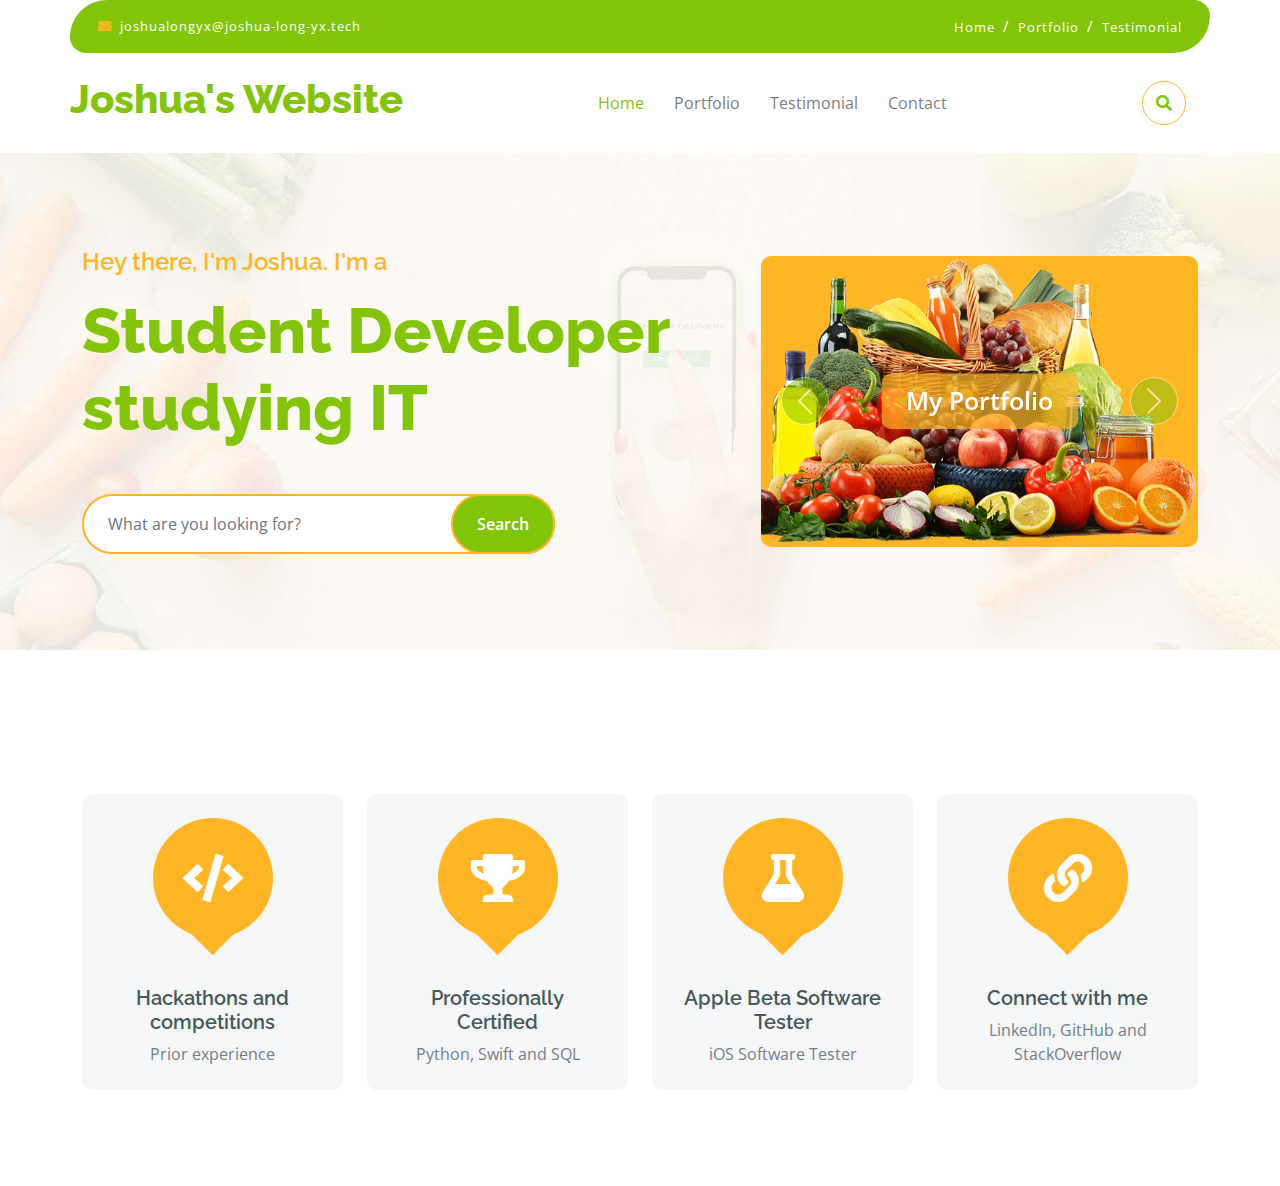
==== commit ba631f71: "Changed index.html frontend" ====
--- a/index.html
+++ b/index.html
@@ -1,1205 +1,213 @@
 <!DOCTYPE html>
 <html lang="en">
 
-    <head>
-        <meta charset="utf-8">
-        <title>Fruitables - Vegetable Website Template</title>
-        <meta content="width=device-width, initial-scale=1.0" name="viewport">
-        <meta content="" name="keywords">
-        <meta content="" name="description">
-
-        <!-- Google Web Fonts -->
-        <link rel="preconnect" href="https://fonts.googleapis.com">
-        <link rel="preconnect" href="https://fonts.gstatic.com" crossorigin>
-        <link href="https://fonts.googleapis.com/css2?family=Open+Sans:wght@400;600&family=Raleway:wght@600;800&display=swap" rel="stylesheet"> 
-
-        <!-- Icon Font Stylesheet -->
-        <link rel="stylesheet" href="https://use.fontawesome.com/releases/v5.15.4/css/all.css"/>
-        <link href="https://cdn.jsdelivr.net/npm/bootstrap-icons@1.4.1/font/bootstrap-icons.css" rel="stylesheet">
-
-        <!-- Libraries Stylesheet -->
-        <link href="lib/lightbox/css/lightbox.min.css" rel="stylesheet">
-        <link href="lib/owlcarousel/assets/owl.carousel.min.css" rel="stylesheet">
-
-
-        <!-- Customized Bootstrap Stylesheet -->
-        <link href="css/bootstrap.min.css" rel="stylesheet">
-
-        <!-- Template Stylesheet -->
-        <link href="css/style.css" rel="stylesheet">
-    </head>
-
-    <body>
-
-        <!-- Spinner Start -->
-        <div id="spinner" class="show w-100 vh-100 bg-white position-fixed translate-middle top-50 start-50  d-flex align-items-center justify-content-center">
-            <div class="spinner-grow text-primary" role="status"></div>
-        </div>
-        <!-- Spinner End -->
-
-
-        <!-- Navbar start -->
-        <div class="container-fluid fixed-top">
-            <div class="container topbar bg-primary d-none d-lg-block">
-                <div class="d-flex justify-content-between">
-                    <div class="top-info ps-2">
-                        <small class="me-3"><i class="fas fa-map-marker-alt me-2 text-secondary"></i> <a href="#" class="text-white">123 Street, New York</a></small>
-                        <small class="me-3"><i class="fas fa-envelope me-2 text-secondary"></i><a href="#" class="text-white">Email@Example.com</a></small>
-                    </div>
-                    <div class="top-link pe-2">
-                        <a href="#" class="text-white"><small class="text-white mx-2">Privacy Policy</small>/</a>
-                        <a href="#" class="text-white"><small class="text-white mx-2">Terms of Use</small>/</a>
-                        <a href="#" class="text-white"><small class="text-white ms-2">Sales and Refunds</small></a>
-                    </div>
-                </div>
-            </div>
-            <div class="container px-0">
-                <nav class="navbar navbar-light bg-white navbar-expand-xl">
-                    <a href="index.html" class="navbar-brand"><h1 class="text-primary display-6">Fruitables</h1></a>
-                    <button class="navbar-toggler py-2 px-3" type="button" data-bs-toggle="collapse" data-bs-target="#navbarCollapse">
-                        <span class="fa fa-bars text-primary"></span>
-                    </button>
-                    <div class="collapse navbar-collapse bg-white" id="navbarCollapse">
-                        <div class="navbar-nav mx-auto">
-                            <a href="index.html" class="nav-item nav-link active">Home</a>
-                            <a href="shop.html" class="nav-item nav-link">Shop</a>
-                            <a href="shop-detail.html" class="nav-item nav-link">Shop Detail</a>
-                            <div class="nav-item dropdown">
-                                <a href="#" class="nav-link dropdown-toggle" data-bs-toggle="dropdown">Pages</a>
-                                <div class="dropdown-menu m-0 bg-secondary rounded-0">
-                                    <a href="cart.html" class="dropdown-item">Cart</a>
-                                    <a href="chackout.html" class="dropdown-item">Chackout</a>
-                                    <a href="testimonial.html" class="dropdown-item">Testimonial</a>
-                                    <a href="404.html" class="dropdown-item">404 Page</a>
-                                </div>
+<head>
+    <meta charset="utf-8">
+    <title>Joshua's Website</title>
+    <meta content="width=device-width, initial-scale=1.0" name="viewport">
+    <meta content="" name="keywords">
+    <meta content="" name="description">
+
+    <!-- Google Web Fonts -->
+    <link rel="preconnect" href="https://fonts.googleapis.com">
+    <link rel="preconnect" href="https://fonts.gstatic.com" crossorigin>
+    <link
+        href="https://fonts.googleapis.com/css2?family=Open+Sans:wght@400;600&family=Raleway:wght@600;800&display=swap"
+        rel="stylesheet">
+
+    <!-- Icon Font Stylesheet -->
+    <link rel="stylesheet" href="https://use.fontawesome.com/releases/v5.15.4/css/all.css" />
+    <link href="https://cdn.jsdelivr.net/npm/bootstrap-icons@1.4.1/font/bootstrap-icons.css" rel="stylesheet">
+
+    <!-- Libraries Stylesheet -->
+    <link href="lib/lightbox/css/lightbox.min.css" rel="stylesheet">
+    <link href="lib/owlcarousel/assets/owl.carousel.min.css" rel="stylesheet">
+
+
+    <!-- Customized Bootstrap Stylesheet -->
+    <link href="css/bootstrap.min.css" rel="stylesheet">
+
+    <!-- Template Stylesheet -->
+    <link href="css/style.css" rel="stylesheet">
+</head>
+
+<body>
+
+    <!-- Spinner Start -->
+    <div id="spinner"
+        class="show w-100 vh-100 bg-white position-fixed translate-middle top-50 start-50  d-flex align-items-center justify-content-center">
+        <div class="spinner-grow text-primary" role="status"></div>
+    </div>
+    <!-- Spinner End -->
+
+
+    <!-- Navbar start -->
+    <div class="container-fluid fixed-top">
+        <div class="container topbar bg-primary d-none d-lg-block">
+            <div class="d-flex justify-content-between">
+                <div class="top-info ps-2">
+                    <small class="me-3"><i class="fas fa-envelope me-2 text-secondary"></i><a href="#"
+                            class="text-white">joshualongyx@joshua-long-yx.tech</a></small>
+                </div>
+                <div class="top-link pe-2">
+                    <a href="#" class="text-white"><small class="text-white mx-2">Home</small>/</a>
+                    <a href="#" class="text-white"><small class="text-white mx-2">Portfolio</small>/</a>
+                    <a href="#" class="text-white"><small class="text-white ms-2">Testimonial</small></a>
+                </div>
+            </div>
+        </div>
+        <div class="container px-0">
+            <nav class="navbar navbar-light bg-white navbar-expand-xl">
+                <a href="index.html" class="navbar-brand">
+                    <h1 class="text-primary display-6">Joshua's Website</h1>
+                </a>
+                <button class="navbar-toggler py-2 px-3" type="button" data-bs-toggle="collapse"
+                    data-bs-target="#navbarCollapse">
+                    <span class="fa fa-bars text-primary"></span>
+                </button>
+                <div class="collapse navbar-collapse bg-white" id="navbarCollapse">
+                    <div class="navbar-nav mx-auto">
+                        <a href="index.html" class="nav-item nav-link active">Home</a>
+                        <a href="portfolio.html" class="nav-item nav-link">Portfolio</a>
+                        <a href="testimonial.html" class="nav-item nav-link">Testimonial</a>
+                        <a href="contact.html" class="nav-item nav-link">Contact</a>
+                    </div>
+                    <div class="d-flex m-3 me-0">
+                        <button
+                            class="btn-search btn border border-secondary btn-md-square rounded-circle bg-white me-4"
+                            data-bs-toggle="modal" data-bs-target="#searchModal"><i
+                                class="fas fa-search text-primary"></i></button>
+                    </div>
+                </div>
+            </nav>
+        </div>
+    </div>
+    <!-- Navbar End -->
+
+
+    <!-- Modal Search Start -->
+    <div class="modal fade" id="searchModal" tabindex="-1" aria-labelledby="exampleModalLabel" aria-hidden="true">
+        <div class="modal-dialog modal-fullscreen">
+            <div class="modal-content rounded-0">
+                <div class="modal-header">
+                    <h5 class="modal-title" id="exampleModalLabel">Search by keyword</h5>
+                    <button type="button" class="btn-close" data-bs-dismiss="modal" aria-label="Close"></button>
+                </div>
+                <div class="modal-body d-flex align-items-center">
+                    <div class="input-group w-75 mx-auto d-flex">
+                        <input type="search" class="form-control p-3" placeholder="What are you looking for?"
+                            aria-describedby="search-icon-1">
+                        <span id="search-icon-1" class="input-group-text p-3"><i class="fa fa-search"></i></span>
+                    </div>
+                </div>
+            </div>
+        </div>
+    </div>
+    <!-- Modal Search End -->
+
+
+    <!-- Hero Start -->
+    <div class="container-fluid py-5 mb-5 hero-header">
+        <div class="container py-5">
+            <div class="row g-5 align-items-center">
+                <div class="col-md-12 col-lg-7">
+                    <h4 class="mb-3 text-secondary">Hey there, I'm Joshua. I'm a</h4>
+                    <h1 class="mb-5 display-3 text-primary">Student Developer studying IT</h1>
+                    <div class="position-relative mx-auto">
+                        <input class="form-control border-2 border-secondary w-75 py-3 px-4 rounded-pill" type="number"
+                            placeholder="What are you looking for?">
+                        <button type="submit"
+                            class="btn btn-primary border-2 border-secondary py-3 px-4 position-absolute rounded-pill text-white h-100"
+                            style="top: 0; right: 25%;">Search</button>
+                    </div>
+                </div>
+                <div class="col-md-12 col-lg-5">
+                    <div id="carouselId" class="carousel slide position-relative" data-bs-ride="carousel">
+                        <div class="carousel-inner" role="listbox">
+                            <div class="carousel-item active rounded">
+                                <img src="img/hero-img-1.png" class="img-fluid w-100 h-100 bg-secondary rounded"
+                                    alt="First slide">
+                                <a href="portfolio.html" class="btn px-4 py-2 text-white rounded">My Portfolio</a>
                             </div>
-                            <a href="contact.html" class="nav-item nav-link">Contact</a>
-                        </div>
-                        <div class="d-flex m-3 me-0">
-                            <button class="btn-search btn border border-secondary btn-md-square rounded-circle bg-white me-4" data-bs-toggle="modal" data-bs-target="#searchModal"><i class="fas fa-search text-primary"></i></button>
-                            <a href="#" class="position-relative me-4 my-auto">
-                                <i class="fa fa-shopping-bag fa-2x"></i>
-                                <span class="position-absolute bg-secondary rounded-circle d-flex align-items-center justify-content-center text-dark px-1" style="top: -5px; left: 15px; height: 20px; min-width: 20px;">3</span>
-                            </a>
-                            <a href="#" class="my-auto">
-                                <i class="fas fa-user fa-2x"></i>
-                            </a>
-                        </div>
-                    </div>
-                </nav>
-            </div>
-        </div>
-        <!-- Navbar End -->
-
-
-        <!-- Modal Search Start -->
-        <div class="modal fade" id="searchModal" tabindex="-1" aria-labelledby="exampleModalLabel" aria-hidden="true">
-            <div class="modal-dialog modal-fullscreen">
-                <div class="modal-content rounded-0">
-                    <div class="modal-header">
-                        <h5 class="modal-title" id="exampleModalLabel">Search by keyword</h5>
-                        <button type="button" class="btn-close" data-bs-dismiss="modal" aria-label="Close"></button>
-                    </div>
-                    <div class="modal-body d-flex align-items-center">
-                        <div class="input-group w-75 mx-auto d-flex">
-                            <input type="search" class="form-control p-3" placeholder="keywords" aria-describedby="search-icon-1">
-                            <span id="search-icon-1" class="input-group-text p-3"><i class="fa fa-search"></i></span>
-                        </div>
-                    </div>
-                </div>
-            </div>
-        </div>
-        <!-- Modal Search End -->
-
-
-        <!-- Hero Start -->
-        <div class="container-fluid py-5 mb-5 hero-header">
-            <div class="container py-5">
-                <div class="row g-5 align-items-center">
-                    <div class="col-md-12 col-lg-7">
-                        <h4 class="mb-3 text-secondary">100% Organic Foods</h4>
-                        <h1 class="mb-5 display-3 text-primary">Organic Veggies & Fruits Foods</h1>
-                        <div class="position-relative mx-auto">
-                            <input class="form-control border-2 border-secondary w-75 py-3 px-4 rounded-pill" type="number" placeholder="Search">
-                            <button type="submit" class="btn btn-primary border-2 border-secondary py-3 px-4 position-absolute rounded-pill text-white h-100" style="top: 0; right: 25%;">Submit Now</button>
-                        </div>
-                    </div>
-                    <div class="col-md-12 col-lg-5">
-                        <div id="carouselId" class="carousel slide position-relative" data-bs-ride="carousel">
-                            <div class="carousel-inner" role="listbox">
-                                <div class="carousel-item active rounded">
-                                    <img src="img/hero-img-1.png" class="img-fluid w-100 h-100 bg-secondary rounded" alt="First slide">
-                                    <a href="#" class="btn px-4 py-2 text-white rounded">Fruites</a>
-                                </div>
-                                <div class="carousel-item rounded">
-                                    <img src="img/hero-img-2.jpg" class="img-fluid w-100 h-100 rounded" alt="Second slide">
-                                    <a href="#" class="btn px-4 py-2 text-white rounded">Vesitables</a>
-                                </div>
+                            <div class="carousel-item rounded">
+                                <img src="img/hero-img-2.jpg" class="img-fluid w-100 h-100 rounded" alt="Second slide">
+                                <a href="testimonial.html" class="btn px-4 py-2 text-white rounded">My Testimonial</a>
                             </div>
-                            <button class="carousel-control-prev" type="button" data-bs-target="#carouselId" data-bs-slide="prev">
-                                <span class="carousel-control-prev-icon" aria-hidden="true"></span>
-                                <span class="visually-hidden">Previous</span>
-                            </button>
-                            <button class="carousel-control-next" type="button" data-bs-target="#carouselId" data-bs-slide="next">
-                                <span class="carousel-control-next-icon" aria-hidden="true"></span>
-                                <span class="visually-hidden">Next</span>
-                            </button>
-                        </div>
-                    </div>
-                </div>
-            </div>
-        </div>
-        <!-- Hero End -->
-
-
-        <!-- Featurs Section Start -->
-        <div class="container-fluid featurs py-5">
-            <div class="container py-5">
-                <div class="row g-4">
-                    <div class="col-md-6 col-lg-3">
-                        <div class="featurs-item text-center rounded bg-light p-4">
-                            <div class="featurs-icon btn-square rounded-circle bg-secondary mb-5 mx-auto">
-                                <i class="fas fa-car-side fa-3x text-white"></i>
+                            <div class="carousel-item rounded">
+                                <img src="img/hero-img-2.jpg" class="img-fluid w-100 h-100 rounded" alt="Third slide">
+                                <a href="contact.html" class="btn px-4 py-2 text-white rounded">Contact me</a>
                             </div>
-                            <div class="featurs-content text-center">
-                                <h5>Free Shipping</h5>
-                                <p class="mb-0">Free on order over $300</p>
-                            </div>
-                        </div>
-                    </div>
-                    <div class="col-md-6 col-lg-3">
-                        <div class="featurs-item text-center rounded bg-light p-4">
-                            <div class="featurs-icon btn-square rounded-circle bg-secondary mb-5 mx-auto">
-                                <i class="fas fa-user-shield fa-3x text-white"></i>
-                            </div>
-                            <div class="featurs-content text-center">
-                                <h5>Security Payment</h5>
-                                <p class="mb-0">100% security payment</p>
-                            </div>
-                        </div>
-                    </div>
-                    <div class="col-md-6 col-lg-3">
-                        <div class="featurs-item text-center rounded bg-light p-4">
-                            <div class="featurs-icon btn-square rounded-circle bg-secondary mb-5 mx-auto">
-                                <i class="fas fa-exchange-alt fa-3x text-white"></i>
-                            </div>
-                            <div class="featurs-content text-center">
-                                <h5>30 Day Return</h5>
-                                <p class="mb-0">30 day money guarantee</p>
-                            </div>
-                        </div>
-                    </div>
-                    <div class="col-md-6 col-lg-3">
-                        <div class="featurs-item text-center rounded bg-light p-4">
-                            <div class="featurs-icon btn-square rounded-circle bg-secondary mb-5 mx-auto">
-                                <i class="fa fa-phone-alt fa-3x text-white"></i>
-                            </div>
-                            <div class="featurs-content text-center">
-                                <h5>24/7 Support</h5>
-                                <p class="mb-0">Support every time fast</p>
-                            </div>
-                        </div>
-                    </div>
-                </div>
-            </div>
-        </div>
-        <!-- Featurs Section End -->
-
-
-        <!-- Fruits Shop Start-->
-        <div class="container-fluid fruite py-5">
-            <div class="container py-5">
-                <div class="tab-class text-center">
-                    <div class="row g-4">
-                        <div class="col-lg-4 text-start">
-                            <h1>Our Organic Products</h1>
-                        </div>
-                        <div class="col-lg-8 text-end">
-                            <ul class="nav nav-pills d-inline-flex text-center mb-5">
-                                <li class="nav-item">
-                                    <a class="d-flex m-2 py-2 bg-light rounded-pill active" data-bs-toggle="pill" href="#tab-1">
-                                        <span class="text-dark" style="width: 130px;">All Products</span>
-                                    </a>
-                                </li>
-                                <li class="nav-item">
-                                    <a class="d-flex py-2 m-2 bg-light rounded-pill" data-bs-toggle="pill" href="#tab-2">
-                                        <span class="text-dark" style="width: 130px;">Vegetables</span>
-                                    </a>
-                                </li>
-                                <li class="nav-item">
-                                    <a class="d-flex m-2 py-2 bg-light rounded-pill" data-bs-toggle="pill" href="#tab-3">
-                                        <span class="text-dark" style="width: 130px;">Fruits</span>
-                                    </a>
-                                </li>
-                                <li class="nav-item">
-                                    <a class="d-flex m-2 py-2 bg-light rounded-pill" data-bs-toggle="pill" href="#tab-4">
-                                        <span class="text-dark" style="width: 130px;">Bread</span>
-                                    </a>
-                                </li>
-                                <li class="nav-item">
-                                    <a class="d-flex m-2 py-2 bg-light rounded-pill" data-bs-toggle="pill" href="#tab-5">
-                                        <span class="text-dark" style="width: 130px;">Meat</span>
-                                    </a>
-                                </li>
-                            </ul>
-                        </div>
-                    </div>
-                    <div class="tab-content">
-                        <div id="tab-1" class="tab-pane fade show p-0 active">
-                            <div class="row g-4">
-                                <div class="col-lg-12">
-                                    <div class="row g-4">
-                                        <div class="col-md-6 col-lg-4 col-xl-3">
-                                            <div class="rounded position-relative fruite-item">
-                                                <div class="fruite-img">
-                                                    <img src="img/fruite-item-5.jpg" class="img-fluid w-100 rounded-top" alt="">
-                                                </div>
-                                                <div class="text-white bg-secondary px-3 py-1 rounded position-absolute" style="top: 10px; left: 10px;">Fruits</div>
-                                                <div class="p-4 border border-secondary border-top-0 rounded-bottom">
-                                                    <h4>Grapes</h4>
-                                                    <p>Lorem ipsum dolor sit amet consectetur adipisicing elit sed do eiusmod te incididunt</p>
-                                                    <div class="d-flex justify-content-between flex-lg-wrap">
-                                                        <p class="text-dark fs-5 fw-bold mb-0">$4.99 / kg</p>
-                                                        <a href="#" class="btn border border-secondary rounded-pill px-3 text-primary"><i class="fa fa-shopping-bag me-2 text-primary"></i> Add to cart</a>
-                                                    </div>
-                                                </div>
-                                            </div>
-                                        </div>
-                                        <div class="col-md-6 col-lg-4 col-xl-3">
-                                            <div class="rounded position-relative fruite-item">
-                                                <div class="fruite-img">
-                                                    <img src="img/fruite-item-5.jpg" class="img-fluid w-100 rounded-top" alt="">
-                                                </div>
-                                                <div class="text-white bg-secondary px-3 py-1 rounded position-absolute" style="top: 10px; left: 10px;">Fruits</div>
-                                                <div class="p-4 border border-secondary border-top-0 rounded-bottom">
-                                                    <h4>Grapes</h4>
-                                                    <p>Lorem ipsum dolor sit amet consectetur adipisicing elit sed do eiusmod te incididunt</p>
-                                                    <div class="d-flex justify-content-between flex-lg-wrap">
-                                                        <p class="text-dark fs-5 fw-bold mb-0">$4.99 / kg</p>
-                                                        <a href="#" class="btn border border-secondary rounded-pill px-3 text-primary"><i class="fa fa-shopping-bag me-2 text-primary"></i> Add to cart</a>
-                                                    </div>
-                                                </div>
-                                            </div>
-                                        </div>
-                                        <div class="col-md-6 col-lg-4 col-xl-3">
-                                            <div class="rounded position-relative fruite-item">
-                                                <div class="fruite-img">
-                                                    <img src="img/fruite-item-2.jpg" class="img-fluid w-100 rounded-top" alt="">
-                                                </div>
-                                                <div class="text-white bg-secondary px-3 py-1 rounded position-absolute" style="top: 10px; left: 10px;">Fruits</div>
-                                                <div class="p-4 border border-secondary border-top-0 rounded-bottom">
-                                                    <h4>Raspberries</h4>
-                                                    <p>Lorem ipsum dolor sit amet consectetur adipisicing elit sed do eiusmod te incididunt</p>
-                                                    <div class="d-flex justify-content-between flex-lg-wrap">
-                                                        <p class="text-dark fs-5 fw-bold mb-0">$4.99 / kg</p>
-                                                        <a href="#" class="btn border border-secondary rounded-pill px-3 text-primary"><i class="fa fa-shopping-bag me-2 text-primary"></i> Add to cart</a>
-                                                    </div>
-                                                </div>
-                                            </div>
-                                        </div>
-                                        <div class="col-md-6 col-lg-4 col-xl-3">
-                                            <div class="rounded position-relative fruite-item">
-                                                <div class="fruite-img">
-                                                    <img src="img/fruite-item-4.jpg" class="img-fluid w-100 rounded-top" alt="">
-                                                </div>
-                                                <div class="text-white bg-secondary px-3 py-1 rounded position-absolute" style="top: 10px; left: 10px;">Fruits</div>
-                                                <div class="p-4 border border-secondary border-top-0 rounded-bottom">
-                                                    <h4>Apricots</h4>
-                                                    <p>Lorem ipsum dolor sit amet consectetur adipisicing elit sed do eiusmod te incididunt</p>
-                                                    <div class="d-flex justify-content-between flex-lg-wrap">
-                                                        <p class="text-dark fs-5 fw-bold mb-0">$4.99 / kg</p>
-                                                        <a href="#" class="btn border border-secondary rounded-pill px-3 text-primary"><i class="fa fa-shopping-bag me-2 text-primary"></i> Add to cart</a>
-                                                    </div>
-                                                </div>
-                                            </div>
-                                        </div>
-                                        <div class="col-md-6 col-lg-4 col-xl-3">
-                                            <div class="rounded position-relative fruite-item">
-                                                <div class="fruite-img">
-                                                    <img src="img/fruite-item-3.jpg" class="img-fluid w-100 rounded-top" alt="">
-                                                </div>
-                                                <div class="text-white bg-secondary px-3 py-1 rounded position-absolute" style="top: 10px; left: 10px;">Fruits</div>
-                                                <div class="p-4 border border-secondary border-top-0 rounded-bottom">
-                                                    <h4>Banana</h4>
-                                                    <p>Lorem ipsum dolor sit amet consectetur adipisicing elit sed do eiusmod te incididunt</p>
-                                                    <div class="d-flex justify-content-between flex-lg-wrap">
-                                                        <p class="text-dark fs-5 fw-bold mb-0">$4.99 / kg</p>
-                                                        <a href="#" class="btn border border-secondary rounded-pill px-3 text-primary"><i class="fa fa-shopping-bag me-2 text-primary"></i> Add to cart</a>
-                                                    </div>
-                                                </div>
-                                            </div>
-                                        </div>
-                                        <div class="col-md-6 col-lg-4 col-xl-3">
-                                            <div class="rounded position-relative fruite-item">
-                                                <div class="fruite-img">
-                                                    <img src="img/fruite-item-1.jpg" class="img-fluid w-100 rounded-top" alt="">
-                                                </div>
-                                                <div class="text-white bg-secondary px-3 py-1 rounded position-absolute" style="top: 10px; left: 10px;">Fruits</div>
-                                                <div class="p-4 border border-secondary border-top-0 rounded-bottom">
-                                                    <h4>Oranges</h4>
-                                                    <p>Lorem ipsum dolor sit amet consectetur adipisicing elit sed do eiusmod te incididunt</p>
-                                                    <div class="d-flex justify-content-between flex-lg-wrap">
-                                                        <p class="text-dark fs-5 fw-bold mb-0">$4.99 / kg</p>
-                                                        <a href="#" class="btn border border-secondary rounded-pill px-3 text-primary"><i class="fa fa-shopping-bag me-2 text-primary"></i> Add to cart</a>
-                                                    </div>
-                                                </div>
-                                            </div>
-                                        </div>
-                                        <div class="col-md-6 col-lg-4 col-xl-3">
-                                            <div class="rounded position-relative fruite-item">
-                                                <div class="fruite-img">
-                                                    <img src="img/fruite-item-2.jpg" class="img-fluid w-100 rounded-top" alt="">
-                                                </div>
-                                                <div class="text-white bg-secondary px-3 py-1 rounded position-absolute" style="top: 10px; left: 10px;">Fruits</div>
-                                                <div class="p-4 border border-secondary border-top-0 rounded-bottom">
-                                                    <h4>Raspberries</h4>
-                                                    <p>Lorem ipsum dolor sit amet consectetur adipisicing elit sed do eiusmod te incididunt</p>
-                                                    <div class="d-flex justify-content-between flex-lg-wrap">
-                                                        <p class="text-dark fs-5 fw-bold mb-0">$4.99 / kg</p>
-                                                        <a href="#" class="btn border border-secondary rounded-pill px-3 text-primary"><i class="fa fa-shopping-bag me-2 text-primary"></i> Add to cart</a>
-                                                    </div>
-                                                </div>
-                                            </div>
-                                        </div>
-                                        <div class="col-md-6 col-lg-4 col-xl-3">
-                                            <div class="rounded position-relative fruite-item">
-                                                <div class="fruite-img">
-                                                    <img src="img/fruite-item-5.jpg" class="img-fluid w-100 rounded-top" alt="">
-                                                </div>
-                                                <div class="text-white bg-secondary px-3 py-1 rounded position-absolute" style="top: 10px; left: 10px;">Fruits</div>
-                                                <div class="p-4 border border-secondary border-top-0 rounded-bottom">
-                                                    <h4>Grapes</h4>
-                                                    <p>Lorem ipsum dolor sit amet consectetur adipisicing elit sed do eiusmod te incididunt</p>
-                                                    <div class="d-flex justify-content-between flex-lg-wrap">
-                                                        <p class="text-dark fs-5 fw-bold mb-0">$4.99 / kg</p>
-                                                        <a href="#" class="btn border border-secondary rounded-pill px-3 text-primary"><i class="fa fa-shopping-bag me-2 text-primary"></i> Add to cart</a>
-                                                    </div>
-                                                </div>
-                                            </div>
-                                        </div>
-                                    </div>
-                                </div>
-                            </div>
-                        </div>
-                        <div id="tab-2" class="tab-pane fade show p-0">
-                            <div class="row g-4">
-                                <div class="col-lg-12">
-                                    <div class="row g-4">
-                                        <div class="col-md-6 col-lg-4 col-xl-3">
-                                            <div class="rounded position-relative fruite-item">
-                                                <div class="fruite-img">
-                                                    <img src="img/fruite-item-5.jpg" class="img-fluid w-100 rounded-top" alt="">
-                                                </div>
-                                                <div class="text-white bg-secondary px-3 py-1 rounded position-absolute" style="top: 10px; left: 10px;">Fruits</div>
-                                                <div class="p-4 border border-secondary border-top-0 rounded-bottom">
-                                                    <h4>Grapes</h4>
-                                                    <p>Lorem ipsum dolor sit amet consectetur adipisicing elit sed do eiusmod te incididunt</p>
-                                                    <div class="d-flex justify-content-between flex-lg-wrap">
-                                                        <p class="text-dark fs-5 fw-bold mb-0">$4.99 / kg</p>
-                                                        <a href="#" class="btn border border-secondary rounded-pill px-3 text-primary"><i class="fa fa-shopping-bag me-2 text-primary"></i> Add to cart</a>
-                                                    </div>
-                                                </div>
-                                            </div>
-                                        </div>
-                                        <div class="col-md-6 col-lg-4 col-xl-3">
-                                            <div class="rounded position-relative fruite-item">
-                                                <div class="fruite-img">
-                                                    <img src="img/fruite-item-2.jpg" class="img-fluid w-100 rounded-top" alt="">
-                                                </div>
-                                                <div class="text-white bg-secondary px-3 py-1 rounded position-absolute" style="top: 10px; left: 10px;">Fruits</div>
-                                                <div class="p-4 border border-secondary border-top-0 rounded-bottom">
-                                                    <h4>Raspberries</h4>
-                                                    <p>Lorem ipsum dolor sit amet consectetur adipisicing elit sed do eiusmod te incididunt</p>
-                                                    <div class="d-flex justify-content-between flex-lg-wrap">
-                                                        <p class="text-dark fs-5 fw-bold mb-0">$4.99 / kg</p>
-                                                        <a href="#" class="btn border border-secondary rounded-pill px-3 text-primary"><i class="fa fa-shopping-bag me-2 text-primary"></i> Add to cart</a>
-                                                    </div>
-                                                </div>
-                                            </div>
-                                        </div>
-                                    </div>
-                                </div>
-                            </div>
-                        </div>
-                        <div id="tab-3" class="tab-pane fade show p-0">
-                            <div class="row g-4">
-                                <div class="col-lg-12">
-                                    <div class="row g-4">
-                                        <div class="col-md-6 col-lg-4 col-xl-3">
-                                            <div class="rounded position-relative fruite-item">
-                                                <div class="fruite-img">
-                                                    <img src="img/fruite-item-1.jpg" class="img-fluid w-100 rounded-top" alt="">
-                                                </div>
-                                                <div class="text-white bg-secondary px-3 py-1 rounded position-absolute" style="top: 10px; left: 10px;">Fruits</div>
-                                                <div class="p-4 border border-secondary border-top-0 rounded-bottom">
-                                                    <h4>Oranges</h4>
-                                                    <p>Lorem ipsum dolor sit amet consectetur adipisicing elit sed do eiusmod te incididunt</p>
-                                                    <div class="d-flex justify-content-between flex-lg-wrap">
-                                                        <p class="text-dark fs-5 fw-bold mb-0">$4.99 / kg</p>
-                                                        <a href="#" class="btn border border-secondary rounded-pill px-3 text-primary"><i class="fa fa-shopping-bag me-2 text-primary"></i> Add to cart</a>
-                                                    </div>
-                                                </div>
-                                            </div>
-                                        </div>
-                                        <div class="col-md-6 col-lg-4 col-xl-3">
-                                            <div class="rounded position-relative fruite-item">
-                                                <div class="fruite-img">
-                                                    <img src="img/fruite-item-6.jpg" class="img-fluid w-100 rounded-top" alt="">
-                                                </div>
-                                                <div class="text-white bg-secondary px-3 py-1 rounded position-absolute" style="top: 10px; left: 10px;">Fruits</div>
-                                                <div class="p-4 border border-secondary border-top-0 rounded-bottom">
-                                                    <h4>Apple</h4>
-                                                    <p>Lorem ipsum dolor sit amet consectetur adipisicing elit sed do eiusmod te incididunt</p>
-                                                    <div class="d-flex justify-content-between flex-lg-wrap">
-                                                        <p class="text-dark fs-5 fw-bold mb-0">$4.99 / kg</p>
-                                                        <a href="#" class="btn border border-secondary rounded-pill px-3 text-primary"><i class="fa fa-shopping-bag me-2 text-primary"></i> Add to cart</a>
-                                                    </div>
-                                                </div>
-                                            </div>
-                                        </div>
-                                    </div>
-                                </div>
-                            </div>
-                        </div>
-                        <div id="tab-4" class="tab-pane fade show p-0">
-                            <div class="row g-4">
-                                <div class="col-lg-12">
-                                    <div class="row g-4">
-                                        <div class="col-md-6 col-lg-4 col-xl-3">
-                                            <div class="rounded position-relative fruite-item">
-                                                <div class="fruite-img">
-                                                    <img src="img/fruite-item-5.jpg" class="img-fluid w-100 rounded-top" alt="">
-                                                </div>
-                                                <div class="text-white bg-secondary px-3 py-1 rounded position-absolute" style="top: 10px; left: 10px;">Fruits</div>
-                                                <div class="p-4 border border-secondary border-top-0 rounded-bottom">
-                                                    <h4>Grapes</h4>
-                                                    <p>Lorem ipsum dolor sit amet consectetur adipisicing elit sed do eiusmod te incididunt</p>
-                                                    <div class="d-flex justify-content-between flex-lg-wrap">
-                                                        <p class="text-dark fs-5 fw-bold mb-0">$4.99 / kg</p>
-                                                        <a href="#" class="btn border border-secondary rounded-pill px-3 text-primary"><i class="fa fa-shopping-bag me-2 text-primary"></i> Add to cart</a>
-                                                    </div>
-                                                </div>
-                                            </div>
-                                        </div>
-                                        <div class="col-md-6 col-lg-4 col-xl-3">
-                                            <div class="rounded position-relative fruite-item">
-                                                <div class="fruite-img">
-                                                    <img src="img/fruite-item-4.jpg" class="img-fluid w-100 rounded-top" alt="">
-                                                </div>
-                                                <div class="text-white bg-secondary px-3 py-1 rounded position-absolute" style="top: 10px; left: 10px;">Fruits</div>
-                                                <div class="p-4 border border-secondary border-top-0 rounded-bottom">
-                                                    <h4>Apricots</h4>
-                                                    <p>Lorem ipsum dolor sit amet consectetur adipisicing elit sed do eiusmod te incididunt</p>
-                                                    <div class="d-flex justify-content-between flex-lg-wrap">
-                                                        <p class="text-dark fs-5 fw-bold mb-0">$4.99 / kg</p>
-                                                        <a href="#" class="btn border border-secondary rounded-pill px-3 text-primary"><i class="fa fa-shopping-bag me-2 text-primary"></i> Add to cart</a>
-                                                    </div>
-                                                </div>
-                                            </div>
-                                        </div>
-                                    </div>
-                                </div>
-                            </div>
-                        </div>
-                        <div id="tab-5" class="tab-pane fade show p-0">
-                            <div class="row g-4">
-                                <div class="col-lg-12">
-                                    <div class="row g-4">
-                                        <div class="col-md-6 col-lg-4 col-xl-3">
-                                            <div class="rounded position-relative fruite-item">
-                                                <div class="fruite-img">
-                                                    <img src="img/fruite-item-3.jpg" class="img-fluid w-100 rounded-top" alt="">
-                                                </div>
-                                                <div class="text-white bg-secondary px-3 py-1 rounded position-absolute" style="top: 10px; left: 10px;">Fruits</div>
-                                                <div class="p-4 border border-secondary border-top-0 rounded-bottom">
-                                                    <h4>Banana</h4>
-                                                    <p>Lorem ipsum dolor sit amet consectetur adipisicing elit sed do eiusmod te incididunt</p>
-                                                    <div class="d-flex justify-content-between flex-lg-wrap">
-                                                        <p class="text-dark fs-5 fw-bold mb-0">$4.99 / kg</p>
-                                                        <a href="#" class="btn border border-secondary rounded-pill px-3 text-primary"><i class="fa fa-shopping-bag me-2 text-primary"></i> Add to cart</a>
-                                                    </div>
-                                                </div>
-                                            </div>
-                                        </div>
-                                        <div class="col-md-6 col-lg-4 col-xl-3">
-                                            <div class="rounded position-relative fruite-item">
-                                                <div class="fruite-img">
-                                                    <img src="img/fruite-item-2.jpg" class="img-fluid w-100 rounded-top" alt="">
-                                                </div>
-                                                <div class="text-white bg-secondary px-3 py-1 rounded position-absolute" style="top: 10px; left: 10px;">Fruits</div>
-                                                <div class="p-4 border border-secondary border-top-0 rounded-bottom">
-                                                    <h4>Raspberries</h4>
-                                                    <p>Lorem ipsum dolor sit amet consectetur adipisicing elit sed do eiusmod te incididunt</p>
-                                                    <div class="d-flex justify-content-between flex-lg-wrap">
-                                                        <p class="text-dark fs-5 fw-bold mb-0">$4.99 / kg</p>
-                                                        <a href="#" class="btn border border-secondary rounded-pill px-3 text-primary"><i class="fa fa-shopping-bag me-2 text-primary"></i> Add to cart</a>
-                                                    </div>
-                                                </div>
-                                            </div>
-                                        </div>
-                                        <div class="col-md-6 col-lg-4 col-xl-3">
-                                            <div class="rounded position-relative fruite-item">
-                                                <div class="fruite-img">
-                                                    <img src="img/fruite-item-1.jpg" class="img-fluid w-100 rounded-top" alt="">
-                                                </div>
-                                                <div class="text-white bg-secondary px-3 py-1 rounded position-absolute" style="top: 10px; left: 10px;">Fruits</div>
-                                                <div class="p-4 border border-secondary border-top-0 rounded-bottom">
-                                                    <h4>Oranges</h4>
-                                                    <p>Lorem ipsum dolor sit amet consectetur adipisicing elit sed do eiusmod te incididunt</p>
-                                                    <div class="d-flex justify-content-between flex-lg-wrap">
-                                                        <p class="text-dark fs-5 fw-bold mb-0">$4.99 / kg</p>
-                                                        <a href="#" class="btn border border-secondary rounded-pill px-3 text-primary"><i class="fa fa-shopping-bag me-2 text-primary"></i> Add to cart</a>
-                                                    </div>
-                                                </div>
-                                            </div>
-                                        </div>
-                                    </div>
-                                </div>
-                            </div>
-                        </div>
-                    </div>
-                </div>      
-            </div>
-        </div>
-        <!-- Fruits Shop End-->
-
-
-        <!-- Featurs Start -->
-        <div class="container-fluid service py-5">
-            <div class="container py-5">
-                <div class="row g-4 justify-content-center">
-                    <div class="col-md-6 col-lg-4">
-                        <a href="#">
-                            <div class="service-item bg-secondary rounded border border-secondary">
-                                <img src="img/featur-1.jpg" class="img-fluid rounded-top w-100" alt="">
-                                <div class="px-4 rounded-bottom">
-                                    <div class="service-content bg-primary text-center p-4 rounded">
-                                        <h5 class="text-white">Fresh Apples</h5>
-                                        <h3 class="mb-0">20% OFF</h3>
-                                    </div>
-                                </div>
-                            </div>
-                        </a>
-                    </div>
-                    <div class="col-md-6 col-lg-4">
-                        <a href="#">
-                            <div class="service-item bg-dark rounded border border-dark">
-                                <img src="img/featur-2.jpg" class="img-fluid rounded-top w-100" alt="">
-                                <div class="px-4 rounded-bottom">
-                                    <div class="service-content bg-light text-center p-4 rounded">
-                                        <h5 class="text-primary">Tasty Fruits</h5>
-                                        <h3 class="mb-0">Free delivery</h3>
-                                    </div>
-                                </div>
-                            </div>
-                        </a>
-                    </div>
-                    <div class="col-md-6 col-lg-4">
-                        <a href="#">
-                            <div class="service-item bg-primary rounded border border-primary">
-                                <img src="img/featur-3.jpg" class="img-fluid rounded-top w-100" alt="">
-                                <div class="px-4 rounded-bottom">
-                                    <div class="service-content bg-secondary text-center p-4 rounded">
-                                        <h5 class="text-white">Exotic Vegitable</h5>
-                                        <h3 class="mb-0">Discount 30$</h3>
-                                    </div>
-                                </div>
-                            </div>
-                        </a>
-                    </div>
-                </div>
-            </div>
-        </div>
-        <!-- Featurs End -->
-
-
-        <!-- Vesitable Shop Start-->
-        <div class="container-fluid vesitable py-5">
-            <div class="container py-5">
-                <h1 class="mb-0">Fresh Organic Vegetables</h1>
-                <div class="owl-carousel vegetable-carousel justify-content-center">
-                    <div class="border border-primary rounded position-relative vesitable-item">
-                        <div class="vesitable-img">
-                            <img src="img/vegetable-item-6.jpg" class="img-fluid w-100 rounded-top" alt="">
-                        </div>
-                        <div class="text-white bg-primary px-3 py-1 rounded position-absolute" style="top: 10px; right: 10px;">Vegetable</div>
-                        <div class="p-4 rounded-bottom">
-                            <h4>Parsely</h4>
-                            <p>Lorem ipsum dolor sit amet consectetur adipisicing elit sed do eiusmod te incididunt</p>
-                            <div class="d-flex justify-content-between flex-lg-wrap">
-                                <p class="text-dark fs-5 fw-bold mb-0">$4.99 / kg</p>
-                                <a href="#" class="btn border border-secondary rounded-pill px-3 text-primary"><i class="fa fa-shopping-bag me-2 text-primary"></i> Add to cart</a>
-                            </div>
-                        </div>
-                    </div>
-                    <div class="border border-primary rounded position-relative vesitable-item">
-                        <div class="vesitable-img">
-                            <img src="img/vegetable-item-1.jpg" class="img-fluid w-100 rounded-top" alt="">
-                        </div>
-                        <div class="text-white bg-primary px-3 py-1 rounded position-absolute" style="top: 10px; right: 10px;">Vegetable</div>
-                        <div class="p-4 rounded-bottom">
-                            <h4>Parsely</h4>
-                            <p>Lorem ipsum dolor sit amet consectetur adipisicing elit sed do eiusmod te incididunt</p>
-                            <div class="d-flex justify-content-between flex-lg-wrap">
-                                <p class="text-dark fs-5 fw-bold mb-0">$4.99 / kg</p>
-                                <a href="#" class="btn border border-secondary rounded-pill px-3 text-primary"><i class="fa fa-shopping-bag me-2 text-primary"></i> Add to cart</a>
-                            </div>
-                        </div>
-                    </div>
-                    <div class="border border-primary rounded position-relative vesitable-item">
-                        <div class="vesitable-img">
-                            <img src="img/vegetable-item-3.png" class="img-fluid w-100 rounded-top bg-light" alt="">
-                        </div>
-                        <div class="text-white bg-primary px-3 py-1 rounded position-absolute" style="top: 10px; right: 10px;">Vegetable</div>
-                        <div class="p-4 rounded-bottom">
-                            <h4>Banana</h4>
-                            <p>Lorem ipsum dolor sit amet consectetur adipisicing elit sed do eiusmod te incididunt</p>
-                            <div class="d-flex justify-content-between flex-lg-wrap">
-                                <p class="text-dark fs-5 fw-bold mb-0">$7.99 / kg</p>
-                                <a href="#" class="btn border border-secondary rounded-pill px-3 text-primary"><i class="fa fa-shopping-bag me-2 text-primary"></i> Add to cart</a>
-                            </div>
-                        </div>
-                    </div>
-                    <div class="border border-primary rounded position-relative vesitable-item">
-                        <div class="vesitable-img">
-                            <img src="img/vegetable-item-4.jpg" class="img-fluid w-100 rounded-top" alt="">
-                        </div>
-                        <div class="text-white bg-primary px-3 py-1 rounded position-absolute" style="top: 10px; right: 10px;">Vegetable</div>
-                        <div class="p-4 rounded-bottom">
-                            <h4>Bell Papper</h4>
-                            <p>Lorem ipsum dolor sit amet consectetur adipisicing elit sed do eiusmod te incididunt</p>
-                            <div class="d-flex justify-content-between flex-lg-wrap">
-                                <p class="text-dark fs-5 fw-bold mb-0">$7.99 / kg</p>
-                                <a href="#" class="btn border border-secondary rounded-pill px-3 text-primary"><i class="fa fa-shopping-bag me-2 text-primary"></i> Add to cart</a>
-                            </div>
-                        </div>
-                    </div>
-                    <div class="border border-primary rounded position-relative vesitable-item">
-                        <div class="vesitable-img">
-                            <img src="img/vegetable-item-5.jpg" class="img-fluid w-100 rounded-top" alt="">
-                        </div>
-                        <div class="text-white bg-primary px-3 py-1 rounded position-absolute" style="top: 10px; right: 10px;">Vegetable</div>
-                        <div class="p-4 rounded-bottom">
-                            <h4>Potatoes</h4>
-                            <p>Lorem ipsum dolor sit amet consectetur adipisicing elit sed do eiusmod te incididunt</p>
-                            <div class="d-flex justify-content-between flex-lg-wrap">
-                                <p class="text-dark fs-5 fw-bold mb-0">$7.99 / kg</p>
-                                <a href="#" class="btn border border-secondary rounded-pill px-3 text-primary"><i class="fa fa-shopping-bag me-2 text-primary"></i> Add to cart</a>
-                            </div>
-                        </div>
-                    </div>
-                    <div class="border border-primary rounded position-relative vesitable-item">
-                        <div class="vesitable-img">
-                            <img src="img/vegetable-item-6.jpg" class="img-fluid w-100 rounded-top" alt="">
-                        </div>
-                        <div class="text-white bg-primary px-3 py-1 rounded position-absolute" style="top: 10px; right: 10px;">Vegetable</div>
-                        <div class="p-4 rounded-bottom">
-                            <h4>Parsely</h4>
-                            <p>Lorem ipsum dolor sit amet consectetur adipisicing elit sed do eiusmod te incididunt</p>
-                            <div class="d-flex justify-content-between flex-lg-wrap">
-                                <p class="text-dark fs-5 fw-bold mb-0">$7.99 / kg</p>
-                                <a href="#" class="btn border border-secondary rounded-pill px-3 text-primary"><i class="fa fa-shopping-bag me-2 text-primary"></i> Add to cart</a>
-                            </div>
-                        </div>
-                    </div>
-                    <div class="border border-primary rounded position-relative vesitable-item">
-                        <div class="vesitable-img">
-                            <img src="img/vegetable-item-5.jpg" class="img-fluid w-100 rounded-top" alt="">
-                        </div>
-                        <div class="text-white bg-primary px-3 py-1 rounded position-absolute" style="top: 10px; right: 10px;">Vegetable</div>
-                        <div class="p-4 rounded-bottom">
-                            <h4>Potatoes</h4>
-                            <p>Lorem ipsum dolor sit amet consectetur adipisicing elit sed do eiusmod te incididunt</p>
-                            <div class="d-flex justify-content-between flex-lg-wrap">
-                                <p class="text-dark fs-5 fw-bold mb-0">$7.99 / kg</p>
-                                <a href="#" class="btn border border-secondary rounded-pill px-3 text-primary"><i class="fa fa-shopping-bag me-2 text-primary"></i> Add to cart</a>
-                            </div>
-                        </div>
-                    </div>
-                    <div class="border border-primary rounded position-relative vesitable-item">
-                        <div class="vesitable-img">
-                            <img src="img/vegetable-item-6.jpg" class="img-fluid w-100 rounded-top" alt="">
-                        </div>
-                        <div class="text-white bg-primary px-3 py-1 rounded position-absolute" style="top: 10px; right: 10px;">Vegetable</div>
-                        <div class="p-4 rounded-bottom">
-                            <h4>Parsely</h4>
-                            <p>Lorem ipsum dolor sit amet consectetur adipisicing elit sed do eiusmod te incididunt</p>
-                            <div class="d-flex justify-content-between flex-lg-wrap">
-                                <p class="text-dark fs-5 fw-bold mb-0">$7.99 / kg</p>
-                                <a href="#" class="btn border border-secondary rounded-pill px-3 text-primary"><i class="fa fa-shopping-bag me-2 text-primary"></i> Add to cart</a>
-                            </div>
-                        </div>
-                    </div>
-                </div>
-            </div>
-        </div>
-        <!-- Vesitable Shop End -->
-
-
-        <!-- Banner Section Start-->
-        <div class="container-fluid banner bg-secondary my-5">
-            <div class="container py-5">
-                <div class="row g-4 align-items-center">
-                    <div class="col-lg-6">
-                        <div class="py-4">
-                            <h1 class="display-3 text-white">Fresh Exotic Fruits</h1>
-                            <p class="fw-normal display-3 text-dark mb-4">in Our Store</p>
-                            <p class="mb-4 text-dark">The generated Lorem Ipsum is therefore always free from repetition injected humour, or non-characteristic words etc.</p>
-                            <a href="#" class="banner-btn btn border-2 border-white rounded-pill text-dark py-3 px-5">BUY</a>
-                        </div>
-                    </div>
-                    <div class="col-lg-6">
-                        <div class="position-relative">
-                            <img src="img/baner-1.png" class="img-fluid w-100 rounded" alt="">
-                            <div class="d-flex align-items-center justify-content-center bg-white rounded-circle position-absolute" style="width: 140px; height: 140px; top: 0; left: 0;">
-                                <h1 style="font-size: 100px;">1</h1>
-                                <div class="d-flex flex-column">
-                                    <span class="h2 mb-0">50$</span>
-                                    <span class="h4 text-muted mb-0">kg</span>
-                                </div>
-                            </div>
-                        </div>
-                    </div>
-                </div>
-            </div>
-        </div>
-        <!-- Banner Section End -->
-
-
-        <!-- Bestsaler Product Start -->
-        <div class="container-fluid py-5">
-            <div class="container py-5">
-                <div class="text-center mx-auto mb-5" style="max-width: 700px;">
-                    <h1 class="display-4">Bestseller Products</h1>
-                    <p>Latin words, combined with a handful of model sentence structures, to generate Lorem Ipsum which looks reasonable.</p>
-                </div>
-                <div class="row g-4">
-                    <div class="col-lg-6 col-xl-4">
-                        <div class="p-4 rounded bg-light">
-                            <div class="row align-items-center">
-                                <div class="col-6">
-                                    <img src="img/best-product-1.jpg" class="img-fluid rounded-circle w-100" alt="">
-                                </div>
-                                <div class="col-6">
-                                    <a href="#" class="h5">Organic Tomato</a>
-                                    <div class="d-flex my-3">
-                                        <i class="fas fa-star text-primary"></i>
-                                        <i class="fas fa-star text-primary"></i>
-                                        <i class="fas fa-star text-primary"></i>
-                                        <i class="fas fa-star text-primary"></i>
-                                        <i class="fas fa-star"></i>
-                                    </div>
-                                    <h4 class="mb-3">3.12 $</h4>
-                                    <a href="#" class="btn border border-secondary rounded-pill px-3 text-primary"><i class="fa fa-shopping-bag me-2 text-primary"></i> Add to cart</a>
-                                </div>
-                            </div>
-                        </div>
-                    </div>
-                    <div class="col-lg-6 col-xl-4">
-                        <div class="p-4 rounded bg-light">
-                            <div class="row align-items-center">
-                                <div class="col-6">
-                                    <img src="img/best-product-2.jpg" class="img-fluid rounded-circle w-100" alt="">
-                                </div>
-                                <div class="col-6">
-                                    <a href="#" class="h5">Organic Tomato</a>
-                                    <div class="d-flex my-3">
-                                        <i class="fas fa-star text-primary"></i>
-                                        <i class="fas fa-star text-primary"></i>
-                                        <i class="fas fa-star text-primary"></i>
-                                        <i class="fas fa-star text-primary"></i>
-                                        <i class="fas fa-star"></i>
-                                    </div>
-                                    <h4 class="mb-3">3.12 $</h4>
-                                    <a href="#" class="btn border border-secondary rounded-pill px-3 text-primary"><i class="fa fa-shopping-bag me-2 text-primary"></i> Add to cart</a>
-                                </div>
-                            </div>
-                        </div>
-                    </div>
-                    <div class="col-lg-6 col-xl-4">
-                        <div class="p-4 rounded bg-light">
-                            <div class="row align-items-center">
-                                <div class="col-6">
-                                    <img src="img/best-product-3.jpg" class="img-fluid rounded-circle w-100" alt="">
-                                </div>
-                                <div class="col-6">
-                                    <a href="#" class="h5">Organic Tomato</a>
-                                    <div class="d-flex my-3">
-                                        <i class="fas fa-star text-primary"></i>
-                                        <i class="fas fa-star text-primary"></i>
-                                        <i class="fas fa-star text-primary"></i>
-                                        <i class="fas fa-star text-primary"></i>
-                                        <i class="fas fa-star"></i>
-                                    </div>
-                                    <h4 class="mb-3">3.12 $</h4>
-                                    <a href="#" class="btn border border-secondary rounded-pill px-3 text-primary"><i class="fa fa-shopping-bag me-2 text-primary"></i> Add to cart</a>
-                                </div>
-                            </div>
-                        </div>
-                    </div>
-                    <div class="col-lg-6 col-xl-4">
-                        <div class="p-4 rounded bg-light">
-                            <div class="row align-items-center">
-                                <div class="col-6">
-                                    <img src="img/best-product-4.jpg" class="img-fluid rounded-circle w-100" alt="">
-                                </div>
-                                <div class="col-6">
-                                    <a href="#" class="h5">Organic Tomato</a>
-                                    <div class="d-flex my-3">
-                                        <i class="fas fa-star text-primary"></i>
-                                        <i class="fas fa-star text-primary"></i>
-                                        <i class="fas fa-star text-primary"></i>
-                                        <i class="fas fa-star text-primary"></i>
-                                        <i class="fas fa-star"></i>
-                                    </div>
-                                    <h4 class="mb-3">3.12 $</h4>
-                                    <a href="#" class="btn border border-secondary rounded-pill px-3 text-primary"><i class="fa fa-shopping-bag me-2 text-primary"></i> Add to cart</a>
-                                </div>
-                            </div>
-                        </div>
-                    </div>
-                    <div class="col-lg-6 col-xl-4">
-                        <div class="p-4 rounded bg-light">
-                            <div class="row align-items-center">
-                                <div class="col-6">
-                                    <img src="img/best-product-5.jpg" class="img-fluid rounded-circle w-100" alt="">
-                                </div>
-                                <div class="col-6">
-                                    <a href="#" class="h5">Organic Tomato</a>
-                                    <div class="d-flex my-3">
-                                        <i class="fas fa-star text-primary"></i>
-                                        <i class="fas fa-star text-primary"></i>
-                                        <i class="fas fa-star text-primary"></i>
-                                        <i class="fas fa-star text-primary"></i>
-                                        <i class="fas fa-star"></i>
-                                    </div>
-                                    <h4 class="mb-3">3.12 $</h4>
-                                    <a href="#" class="btn border border-secondary rounded-pill px-3 text-primary"><i class="fa fa-shopping-bag me-2 text-primary"></i> Add to cart</a>
-                                </div>
-                            </div>
-                        </div>
-                    </div>
-                    <div class="col-lg-6 col-xl-4">
-                        <div class="p-4 rounded bg-light">
-                            <div class="row align-items-center">
-                                <div class="col-6">
-                                    <img src="img/best-product-6.jpg" class="img-fluid rounded-circle w-100" alt="">
-                                </div>
-                                <div class="col-6">
-                                    <a href="#" class="h5">Organic Tomato</a>
-                                    <div class="d-flex my-3">
-                                        <i class="fas fa-star text-primary"></i>
-                                        <i class="fas fa-star text-primary"></i>
-                                        <i class="fas fa-star text-primary"></i>
-                                        <i class="fas fa-star text-primary"></i>
-                                        <i class="fas fa-star"></i>
-                                    </div>
-                                    <h4 class="mb-3">3.12 $</h4>
-                                    <a href="#" class="btn border border-secondary rounded-pill px-3 text-primary"><i class="fa fa-shopping-bag me-2 text-primary"></i> Add to cart</a>
-                                </div>
-                            </div>
-                        </div>
-                    </div>
-                    <div class="col-md-6 col-lg-6 col-xl-3">
-                        <div class="text-center">
-                            <img src="img/fruite-item-1.jpg" class="img-fluid rounded" alt="">
-                            <div class="py-4">
-                                <a href="#" class="h5">Organic Tomato</a>
-                                <div class="d-flex my-3 justify-content-center">
-                                    <i class="fas fa-star text-primary"></i>
-                                    <i class="fas fa-star text-primary"></i>
-                                    <i class="fas fa-star text-primary"></i>
-                                    <i class="fas fa-star text-primary"></i>
-                                    <i class="fas fa-star"></i>
-                                </div>
-                                <h4 class="mb-3">3.12 $</h4>
-                                <a href="#" class="btn border border-secondary rounded-pill px-3 text-primary"><i class="fa fa-shopping-bag me-2 text-primary"></i> Add to cart</a>
-                            </div>
-                        </div>
-                    </div>
-                    <div class="col-md-6 col-lg-6 col-xl-3">
-                        <div class="text-center">
-                            <img src="img/fruite-item-2.jpg" class="img-fluid rounded" alt="">
-                            <div class="py-4">
-                                <a href="#" class="h5">Organic Tomato</a>
-                                <div class="d-flex my-3 justify-content-center">
-                                    <i class="fas fa-star text-primary"></i>
-                                    <i class="fas fa-star text-primary"></i>
-                                    <i class="fas fa-star text-primary"></i>
-                                    <i class="fas fa-star text-primary"></i>
-                                    <i class="fas fa-star"></i>
-                                </div>
-                                <h4 class="mb-3">3.12 $</h4>
-                                <a href="#" class="btn border border-secondary rounded-pill px-3 text-primary"><i class="fa fa-shopping-bag me-2 text-primary"></i> Add to cart</a>
-                            </div>
-                        </div>
-                    </div>
-                    <div class="col-md-6 col-lg-6 col-xl-3">
-                        <div class="text-center">
-                            <img src="img/fruite-item-3.jpg" class="img-fluid rounded" alt="">
-                            <div class="py-4">
-                                <a href="#" class="h5">Organic Tomato</a>
-                                <div class="d-flex my-3 justify-content-center">
-                                    <i class="fas fa-star text-primary"></i>
-                                    <i class="fas fa-star text-primary"></i>
-                                    <i class="fas fa-star text-primary"></i>
-                                    <i class="fas fa-star text-primary"></i>
-                                    <i class="fas fa-star"></i>
-                                </div>
-                                <h4 class="mb-3">3.12 $</h4>
-                                <a href="#" class="btn border border-secondary rounded-pill px-3 text-primary"><i class="fa fa-shopping-bag me-2 text-primary"></i> Add to cart</a>
-                            </div>
-                        </div>
-                    </div>
-                    <div class="col-md-6 col-lg-6 col-xl-3">
-                        <div class="text-center">
-                            <img src="img/fruite-item-4.jpg" class="img-fluid rounded" alt="">
-                            <div class="py-2">
-                                <a href="#" class="h5">Organic Tomato</a>
-                                <div class="d-flex my-3 justify-content-center">
-                                    <i class="fas fa-star text-primary"></i>
-                                    <i class="fas fa-star text-primary"></i>
-                                    <i class="fas fa-star text-primary"></i>
-                                    <i class="fas fa-star text-primary"></i>
-                                    <i class="fas fa-star"></i>
-                                </div>
-                                <h4 class="mb-3">3.12 $</h4>
-                                <a href="#" class="btn border border-secondary rounded-pill px-3 text-primary"><i class="fa fa-shopping-bag me-2 text-primary"></i> Add to cart</a>
-                            </div>
-                        </div>
-                    </div>
-                </div>
-            </div>
-        </div>
-        <!-- Bestsaler Product End -->
-
-
-        <!-- Fact Start -->
-        <div class="container-fluid py-5">
-            <div class="container">
-                <div class="bg-light p-5 rounded">
-                    <div class="row g-4 justify-content-center">
-                        <div class="col-md-6 col-lg-6 col-xl-3">
-                            <div class="counter bg-white rounded p-5">
-                                <i class="fa fa-users text-secondary"></i>
-                                <h4>satisfied customers</h4>
-                                <h1>1963</h1>
-                            </div>
-                        </div>
-                        <div class="col-md-6 col-lg-6 col-xl-3">
-                            <div class="counter bg-white rounded p-5">
-                                <i class="fa fa-users text-secondary"></i>
-                                <h4>quality of service</h4>
-                                <h1>99%</h1>
-                            </div>
-                        </div>
-                        <div class="col-md-6 col-lg-6 col-xl-3">
-                            <div class="counter bg-white rounded p-5">
-                                <i class="fa fa-users text-secondary"></i>
-                                <h4>quality certificates</h4>
-                                <h1>33</h1>
-                            </div>
-                        </div>
-                        <div class="col-md-6 col-lg-6 col-xl-3">
-                            <div class="counter bg-white rounded p-5">
-                                <i class="fa fa-users text-secondary"></i>
-                                <h4>Available Products</h4>
-                                <h1>789</h1>
-                            </div>
-                        </div>
-                    </div>
-                </div>
-            </div>
-        </div>
-        <!-- Fact Start -->
-
-
-        <!-- Tastimonial Start -->
-        <div class="container-fluid testimonial py-5">
-            <div class="container py-5">
-                <div class="testimonial-header text-center">
-                    <h4 class="text-primary">Our Testimonial</h4>
-                    <h1 class="display-5 mb-5 text-dark">Our Client Saying!</h1>
-                </div>
-                <div class="owl-carousel testimonial-carousel">
-                    <div class="testimonial-item img-border-radius bg-light rounded p-4">
-                        <div class="position-relative">
-                            <i class="fa fa-quote-right fa-2x text-secondary position-absolute" style="bottom: 30px; right: 0;"></i>
-                            <div class="mb-4 pb-4 border-bottom border-secondary">
-                                <p class="mb-0">Lorem Ipsum is simply dummy text of the printing Ipsum has been the industry's standard dummy text ever since the 1500s,
-                                </p>
-                            </div>
-                            <div class="d-flex align-items-center flex-nowrap">
-                                <div class="bg-secondary rounded">
-                                    <img src="img/testimonial-1.jpg" class="img-fluid rounded" style="width: 100px; height: 100px;" alt="">
-                                </div>
-                                <div class="ms-4 d-block">
-                                    <h4 class="text-dark">Client Name</h4>
-                                    <p class="m-0 pb-3">Profession</p>
-                                    <div class="d-flex pe-5">
-                                        <i class="fas fa-star text-primary"></i>
-                                        <i class="fas fa-star text-primary"></i>
-                                        <i class="fas fa-star text-primary"></i>
-                                        <i class="fas fa-star text-primary"></i>
-                                        <i class="fas fa-star"></i>
-                                    </div>
-                                </div>
-                            </div>
-                        </div>
-                    </div>
-                    <div class="testimonial-item img-border-radius bg-light rounded p-4">
-                        <div class="position-relative">
-                            <i class="fa fa-quote-right fa-2x text-secondary position-absolute" style="bottom: 30px; right: 0;"></i>
-                            <div class="mb-4 pb-4 border-bottom border-secondary">
-                                <p class="mb-0">Lorem Ipsum is simply dummy text of the printing Ipsum has been the industry's standard dummy text ever since the 1500s,
-                                </p>
-                            </div>
-                            <div class="d-flex align-items-center flex-nowrap">
-                                <div class="bg-secondary rounded">
-                                    <img src="img/testimonial-1.jpg" class="img-fluid rounded" style="width: 100px; height: 100px;" alt="">
-                                </div>
-                                <div class="ms-4 d-block">
-                                    <h4 class="text-dark">Client Name</h4>
-                                    <p class="m-0 pb-3">Profession</p>
-                                    <div class="d-flex pe-5">
-                                        <i class="fas fa-star text-primary"></i>
-                                        <i class="fas fa-star text-primary"></i>
-                                        <i class="fas fa-star text-primary"></i>
-                                        <i class="fas fa-star text-primary"></i>
-                                        <i class="fas fa-star text-primary"></i>
-                                    </div>
-                                </div>
-                            </div>
-                        </div>
-                    </div>
-                    <div class="testimonial-item img-border-radius bg-light rounded p-4">
-                        <div class="position-relative">
-                            <i class="fa fa-quote-right fa-2x text-secondary position-absolute" style="bottom: 30px; right: 0;"></i>
-                            <div class="mb-4 pb-4 border-bottom border-secondary">
-                                <p class="mb-0">Lorem Ipsum is simply dummy text of the printing Ipsum has been the industry's standard dummy text ever since the 1500s,
-                                </p>
-                            </div>
-                            <div class="d-flex align-items-center flex-nowrap">
-                                <div class="bg-secondary rounded">
-                                    <img src="img/testimonial-1.jpg" class="img-fluid rounded" style="width: 100px; height: 100px;" alt="">
-                                </div>
-                                <div class="ms-4 d-block">
-                                    <h4 class="text-dark">Client Name</h4>
-                                    <p class="m-0 pb-3">Profession</p>
-                                    <div class="d-flex pe-5">
-                                        <i class="fas fa-star text-primary"></i>
-                                        <i class="fas fa-star text-primary"></i>
-                                        <i class="fas fa-star text-primary"></i>
-                                        <i class="fas fa-star text-primary"></i>
-                                        <i class="fas fa-star text-primary"></i>
-                                    </div>
-                                </div>
-                            </div>
-                        </div>
-                    </div>
-                </div>
-            </div>
-        </div>
-        <!-- Tastimonial End -->
-
-
-        <!-- Footer Start -->
-        <div class="container-fluid bg-dark text-white-50 footer pt-5 mt-5">
-            <div class="container py-5">
-                <div class="pb-4 mb-4" style="border-bottom: 1px solid rgba(226, 175, 24, 0.5) ;">
-                    <div class="row g-4">
-                        <div class="col-lg-3">
-                            <a href="#">
-                                <h1 class="text-primary mb-0">Fruitables</h1>
-                                <p class="text-secondary mb-0">Fresh products</p>
-                            </a>
-                        </div>
-                        <div class="col-lg-6">
-                            <div class="position-relative mx-auto">
-                                <input class="form-control border-0 w-100 py-3 px-4 rounded-pill" type="number" placeholder="Your Email">
-                                <button type="submit" class="btn btn-primary border-0 border-secondary py-3 px-4 position-absolute rounded-pill text-white" style="top: 0; right: 0;">Subscribe Now</button>
-                            </div>
-                        </div>
-                        <div class="col-lg-3">
-                            <div class="d-flex justify-content-end pt-3">
-                                <a class="btn  btn-outline-secondary me-2 btn-md-square rounded-circle" href=""><i class="fab fa-twitter"></i></a>
-                                <a class="btn btn-outline-secondary me-2 btn-md-square rounded-circle" href=""><i class="fab fa-facebook-f"></i></a>
-                                <a class="btn btn-outline-secondary me-2 btn-md-square rounded-circle" href=""><i class="fab fa-youtube"></i></a>
-                                <a class="btn btn-outline-secondary btn-md-square rounded-circle" href=""><i class="fab fa-linkedin-in"></i></a>
-                            </div>
-                        </div>
-                    </div>
-                </div>
-                <div class="row g-5">
-                    <div class="col-lg-3 col-md-6">
-                        <div class="footer-item">
-                            <h4 class="text-light mb-3">Why People Like us!</h4>
-                            <p class="mb-4">typesetting, remaining essentially unchanged. It was 
-                                popularised in the 1960s with the like Aldus PageMaker including of Lorem Ipsum.</p>
-                            <a href="" class="btn border-secondary py-2 px-4 rounded-pill text-primary">Read More</a>
-                        </div>
-                    </div>
-                    <div class="col-lg-3 col-md-6">
-                        <div class="d-flex flex-column text-start footer-item">
-                            <h4 class="text-light mb-3">Shop Info</h4>
-                            <a class="btn-link" href="">About Us</a>
-                            <a class="btn-link" href="">Contact Us</a>
-                            <a class="btn-link" href="">Privacy Policy</a>
-                            <a class="btn-link" href="">Terms & Condition</a>
-                            <a class="btn-link" href="">Return Policy</a>
-                            <a class="btn-link" href="">FAQs & Help</a>
-                        </div>
-                    </div>
-                    <div class="col-lg-3 col-md-6">
-                        <div class="d-flex flex-column text-start footer-item">
-                            <h4 class="text-light mb-3">Account</h4>
-                            <a class="btn-link" href="">My Account</a>
-                            <a class="btn-link" href="">Shop details</a>
-                            <a class="btn-link" href="">Shopping Cart</a>
-                            <a class="btn-link" href="">Wishlist</a>
-                            <a class="btn-link" href="">Order History</a>
-                            <a class="btn-link" href="">International Orders</a>
-                        </div>
-                    </div>
-                    <div class="col-lg-3 col-md-6">
-                        <div class="footer-item">
-                            <h4 class="text-light mb-3">Contact</h4>
-                            <p>Address: 1429 Netus Rd, NY 48247</p>
-                            <p>Email: Example@gmail.com</p>
-                            <p>Phone: +0123 4567 8910</p>
-                            <p>Payment Accepted</p>
-                            <img src="img/payment.png" class="img-fluid" alt="">
-                        </div>
-                    </div>
-                </div>
-            </div>
-        </div>
-        <!-- Footer End -->
-
-        <!-- Copyright Start -->
-        <div class="container-fluid copyright bg-dark py-4">
-            <div class="container">
-                <div class="row">
-                    <div class="col-md-6 text-center text-md-start mb-3 mb-md-0">
-                        <span class="text-light"><a href="#"><i class="fas fa-copyright text-light me-2"></i>Your Site Name</a>, All right reserved.</span>
-                    </div>
-                    <div class="col-md-6 my-auto text-center text-md-end text-white">
-                        <!--/*** This template is free as long as you keep the below author’s credit link/attribution link/backlink. ***/-->
-                        <!--/*** If you'd like to use the template without the below author’s credit link/attribution link/backlink, ***/-->
-                        <!--/*** you can purchase the Credit Removal License from "https://htmlcodex.com/credit-removal". ***/-->
-                        Designed By <a class="border-bottom" href="https://htmlcodex.com">HTML Codex</a> Distributed By <a class="border-bottom" href="https://themewagon.com">ThemeWagon</a>
-                    </div>
-                </div>
-            </div>
-        </div>
-        <!-- Copyright End -->
-
-
-
-        <!-- Back to Top -->
-        <a href="#" class="btn btn-primary border-3 border-primary rounded-circle back-to-top"><i class="fa fa-arrow-up"></i></a>   
-
-        
+                        </div>
+                        <button class="carousel-control-prev" type="button" data-bs-target="#carouselId"
+                            data-bs-slide="prev">
+                            <span class="carousel-control-prev-icon" aria-hidden="true"></span>
+                            <span class="visually-hidden">Previous</span>
+                        </button>
+                        <button class="carousel-control-next" type="button" data-bs-target="#carouselId"
+                            data-bs-slide="next">
+                            <span class="carousel-control-next-icon" aria-hidden="true"></span>
+                            <span class="visually-hidden">Next</span>
+                        </button>
+                    </div>
+                </div>
+            </div>
+        </div>
+    </div>
+    <!-- Hero End -->
+
+
+    <!-- Featurs Section Start -->
+    <div class="container-fluid featurs py-5">
+        <div class="container py-5">
+            <div class="row g-4">
+                <div class="col-md-6 col-lg-3">
+                    <div class="featurs-item text-center rounded bg-light p-4">
+                        <div class="featurs-icon btn-square rounded-circle bg-secondary mb-5 mx-auto">
+                            <i class="fas fa-code fa-3x text-white"></i>
+                        </div>
+                        <div class="featurs-content text-center">
+                            <h5>Hackathons and competitions</h5>
+                            <p class="mb-0">Prior experience</p>
+                        </div>
+                    </div>
+                </div>
+                <div class="col-md-6 col-lg-3">
+                    <div class="featurs-item text-center rounded bg-light p-4">
+                        <div class="featurs-icon btn-square rounded-circle bg-secondary mb-5 mx-auto">
+                            <i class="fas fa-trophy fa-3x text-white"></i>
+                        </div>
+                        <div class="featurs-content text-center">
+                            <h5>Professionally Certified</h5>
+                            <p class="mb-0">Python, Swift and SQL</p>
+                        </div>
+                    </div>
+                </div>
+                <div class="col-md-6 col-lg-3">
+                    <div class="featurs-item text-center rounded bg-light p-4">
+                        <div class="featurs-icon btn-square rounded-circle bg-secondary mb-5 mx-auto">
+                            <i class="fas fa-flask fa-3x text-white"></i>
+                        </div>
+                        <div class="featurs-content text-center">
+                            <h5>Apple Beta Software Tester</h5>
+                            <p class="mb-0">iOS Software Tester</p>
+                        </div>
+                    </div>
+                </div>
+                <div class="col-md-6 col-lg-3">
+                    <div class="featurs-item text-center rounded bg-light p-4">
+                        <div class="featurs-icon btn-square rounded-circle bg-secondary mb-5 mx-auto">
+                            <i class="fas fa-link fa-3x text-white"></i>
+                        </div>
+                        <div class="featurs-content text-center">
+                            <h5>Connect with me</h5>
+                            <p class="mb-0">LinkedIn, GitHub and StackOverflow</p>
+                        </div>
+                    </div>
+                </div>
+            </div>
+        </div>
+    </div>
+
     <!-- JavaScript Libraries -->
     <script src="https://ajax.googleapis.com/ajax/libs/jquery/3.6.4/jquery.min.js"></script>
     <script src="https://cdn.jsdelivr.net/npm/bootstrap@5.0.0/dist/js/bootstrap.bundle.min.js"></script>
@@ -1208,8 +216,8 @@
     <script src="lib/lightbox/js/lightbox.min.js"></script>
     <script src="lib/owlcarousel/owl.carousel.min.js"></script>
 
-    <!-- Template Javascript -->
+    <!-- Javascript Template -->
     <script src="js/main.js"></script>
-    </body>
+</body>
 
 </html>--- a/css/style.css
+++ b/css/style.css
@@ -1,19 +1,18 @@
-
 /*** Spinner Start ***/
 #spinner {
     opacity: 0;
     visibility: hidden;
     transition: opacity .8s ease-out, visibility 0s linear .5s;
     z-index: 99999;
- }
-
- #spinner.show {
-     transition: opacity .8s ease-out, visibility 0s linear .0s;
-     visibility: visible;
-     opacity: 1;
- }
-
- .back-to-top {
+}
+
+#spinner.show {
+    transition: opacity .8s ease-out, visibility 0s linear .0s;
+    visibility: visible;
+    opacity: 1;
+}
+
+.back-to-top {
     position: fixed;
     right: 30px;
     bottom: 30px;
@@ -25,6 +24,7 @@
     transition: 0.5s;
     z-index: 99;
 }
+
 /*** Spinner End ***/
 
 
@@ -114,6 +114,7 @@
 .topbar .top-link a small:hover i {
     color: var(--bs-primary) !important;
 }
+
 /*** Topbar End ***/
 
 /*** Navbar Start ***/
@@ -174,6 +175,7 @@
 #searchModal .modal-content {
     background: rgba(255, 255, 255, .8);
 }
+
 /*** Navbar End ***/
 
 /*** Hero Header ***/
@@ -226,6 +228,7 @@
 }
 
 @media (min-width: 992px) {
+
     .hero-header,
     .page-header {
         margin-top: 152px !important;
@@ -233,11 +236,13 @@
 }
 
 @media (max-width: 992px) {
+
     .hero-header,
     .page-header {
         margin-top: 97px !important;
     }
 }
+
 /*** Hero Header end ***/
 
 
@@ -258,18 +263,19 @@
     transform: translate(-50%);
     transform: rotate(45deg);
     background: var(--bs-secondary);
-    
-}
+
+}
+
 /*** featurs End ***/
 
 
 /*** service Start ***/
 .service .service-item .service-content {
     position: relative;
-    width: 250px; 
-    height: 130px; 
-    top: -50%; 
-    left: 50%; 
+    width: 250px;
+    height: 130px;
+    top: -50%;
+    left: 50%;
     transform: translate(-50%, -50%);
 }
 
@@ -282,7 +288,7 @@
 }
 
 .fruite .tab-class .nav-item a.active span {
-    color: var(--bs-white) !important; 
+    color: var(--bs-white) !important;
 }
 
 .fruite .fruite-categorie .fruite-name {
@@ -301,6 +307,7 @@
     height: 100%;
     transition: 0.5s;
 }
+
 .fruite .fruite-item:hover {
     box-shadow: 0 0 55px rgba(0, 0, 0, 0.4);
 }
@@ -318,6 +325,7 @@
 .fruite .fruite-item .fruite-img img:hover {
     transform: scale(1.3);
 }
+
 /*** Fruits End ***/
 
 
@@ -382,6 +390,7 @@
     background: var(--bs-secondary);
     color: var(--bs-white);
 }
+
 /*** vesitable End ***/
 
 
@@ -389,6 +398,7 @@
 .banner .banner-btn:hover {
     background: var(--bs-primary);
 }
+
 /*** Banner Section End ***/
 
 
@@ -413,6 +423,7 @@
 .counter h1 {
     margin-bottom: 0;
 }
+
 /*** Facts End ***/
 
 
@@ -448,6 +459,7 @@
     background: var(--bs-secondary);
     color: var(--bs-white);
 }
+
 /*** testimonial End ***/
 
 
@@ -455,7 +467,7 @@
 .pagination {
     display: inline-block;
 }
-  
+
 .pagination a {
     color: var(--bs-dark);
     padding: 10px 16px;
@@ -464,18 +476,21 @@
     border: 1px solid var(--bs-secondary);
     margin: 0 4px;
 }
-  
+
 .pagination a.active {
     background-color: var(--bs-primary);
     color: var(--bs-light);
     border: 1px solid var(--bs-secondary);
 }
-  
-.pagination a:hover:not(.active) {background-color: var(--bs-primary)}
+
+.pagination a:hover:not(.active) {
+    background-color: var(--bs-primary)
+}
 
 .nav.nav-tabs .nav-link.active {
     border-bottom: 2px solid var(--bs-secondary) !important;
 }
+
 /*** Single Page End ***/
 
 
@@ -492,6 +507,4 @@
 
 .footer .footer-item p.mb-4 {
     line-height: 35px;
-}
-/*** Footer End ***/
-
+}